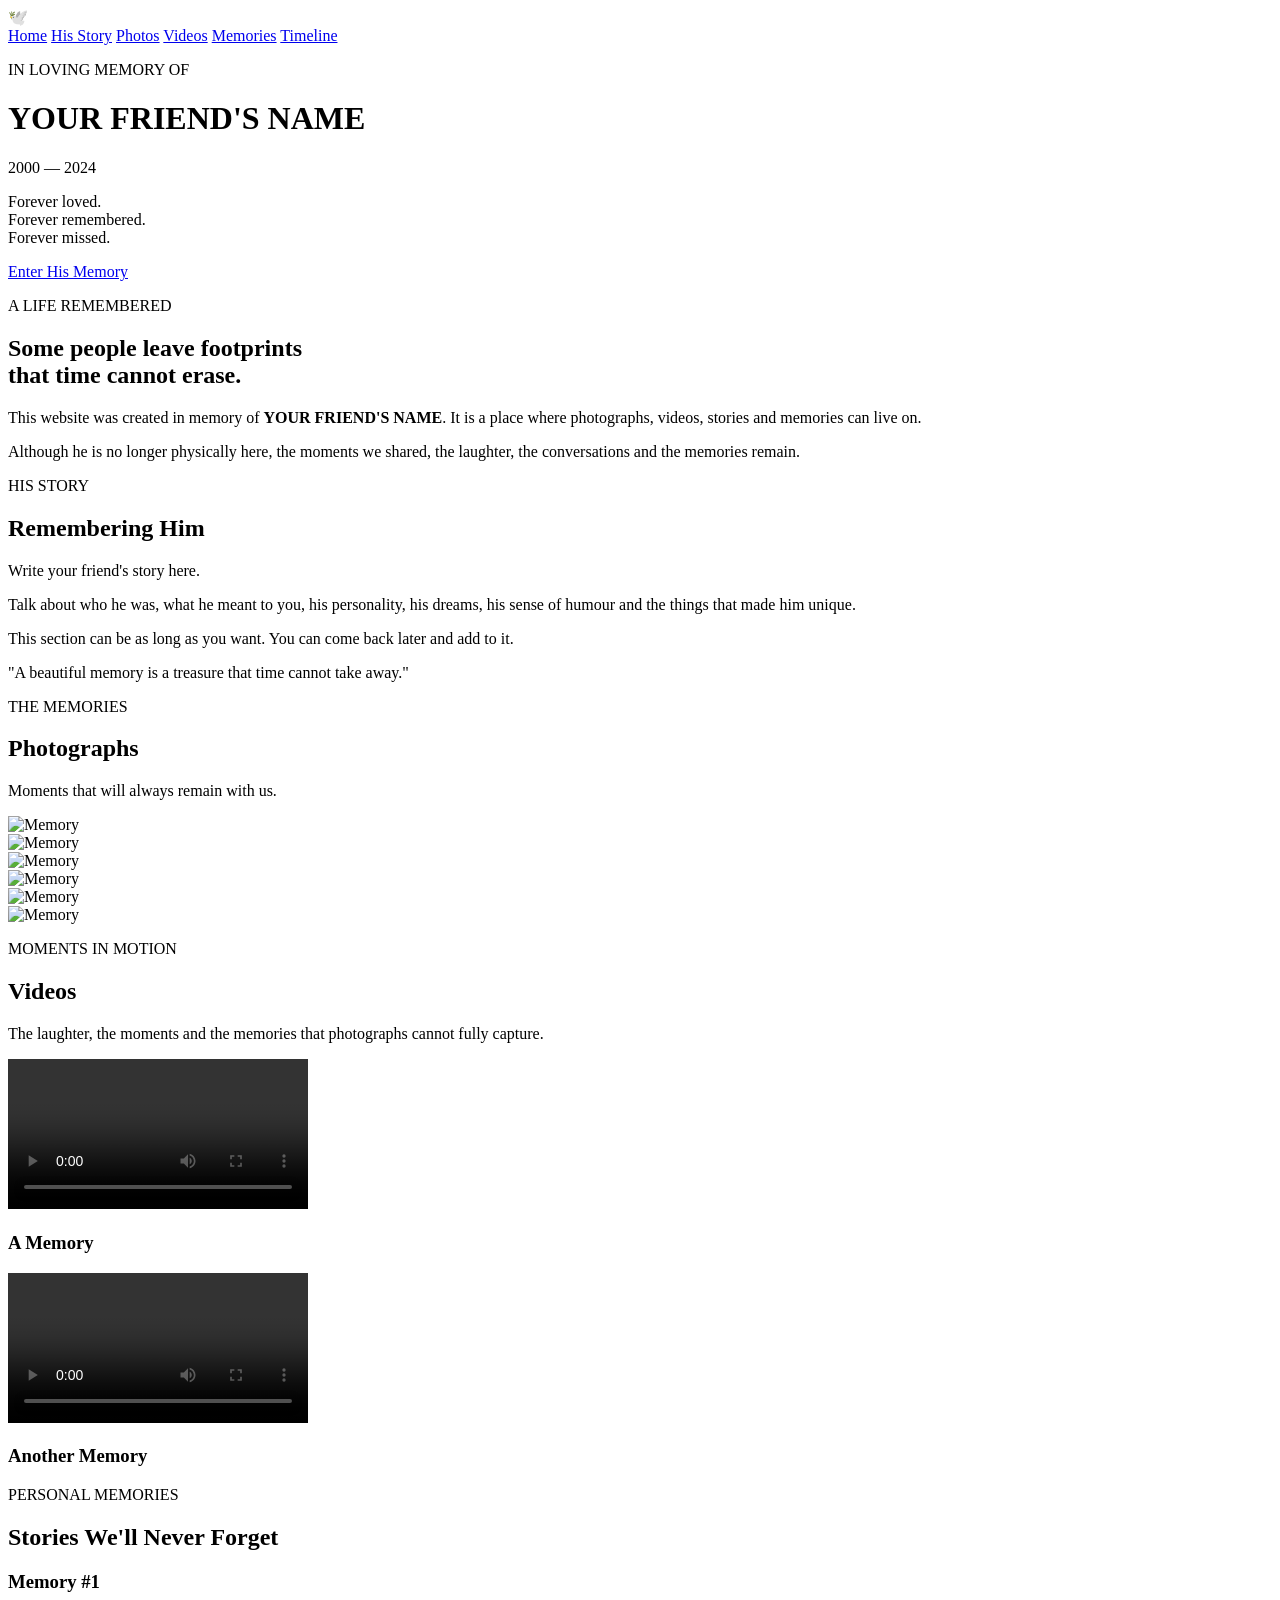
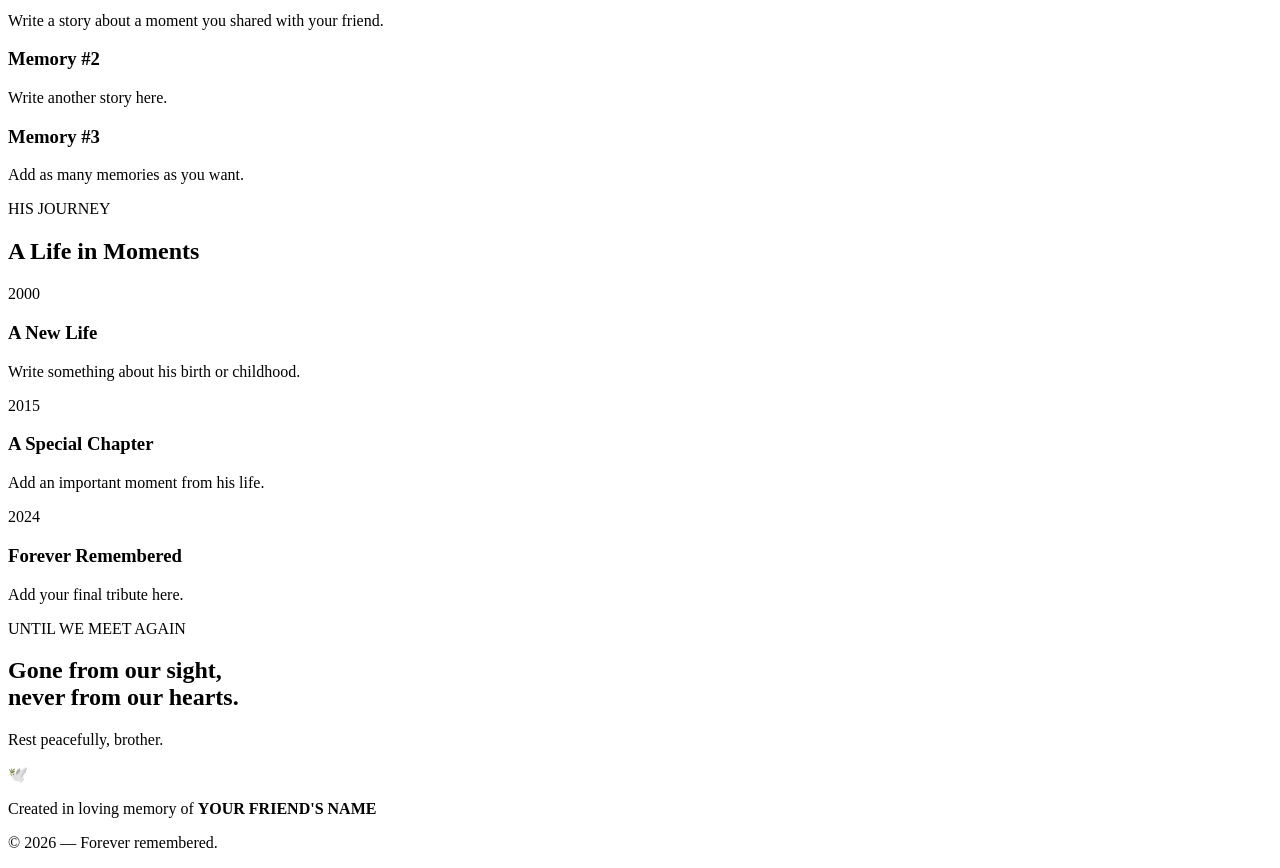
==== index.html @ a888c3ce "Create index.html" ====
<!DOCTYPE html>
<html lang="en">
<head>
    <meta charset="UTF-8">
    <meta name="viewport" content="width=device-width, initial-scale=1.0">

    <title>In Loving Memory</title>

    <link rel="stylesheet" href="style.css">

    <link rel="preconnect" href="https://fonts.googleapis.com">
    <link rel="preconnect" href="https://fonts.gstatic.com" crossorigin>
    <link href="https://fonts.googleapis.com/css2?family=Cormorant+Garamond:wght@400;500;600;700&family=Inter:wght@300;400;500;600&display=swap" rel="stylesheet">
</head>

<body>

    <!-- NAVIGATION -->
    <nav class="navbar">
        <div class="logo">🕊️</div>

        <div class="nav-links">
            <a href="#home">Home</a>
            <a href="#story">His Story</a>
            <a href="#gallery">Photos</a>
            <a href="#videos">Videos</a>
            <a href="#memories">Memories</a>
            <a href="#timeline">Timeline</a>
        </div>
    </nav>


    <!-- HERO -->
    <header id="home" class="hero">

        <div class="hero-overlay"></div>

        <div class="hero-content">

            <p class="small-title">IN LOVING MEMORY OF</p>

            <h1>YOUR FRIEND'S NAME</h1>

            <p class="dates">2000 — 2024</p>

            <p class="quote">
                Forever loved.<br>
                Forever remembered.<br>
                Forever missed.
            </p>

            <a href="#story" class="button">
                Enter His Memory
            </a>

        </div>

    </header>


    <!-- INTRODUCTION -->
    <section class="intro">

        <div class="section-container">

            <p class="section-label">A LIFE REMEMBERED</p>

            <h2>Some people leave footprints<br>that time cannot erase.</h2>

            <p>
                This website was created in memory of
                <strong>YOUR FRIEND'S NAME</strong>.
                It is a place where photographs, videos,
                stories and memories can live on.
            </p>

            <p>
                Although he is no longer physically here,
                the moments we shared, the laughter,
                the conversations and the memories remain.
            </p>

        </div>

    </section>


    <!-- STORY -->
    <section id="story" class="section">

        <div class="section-container">

            <p class="section-label">HIS STORY</p>

            <h2>Remembering Him</h2>

            <div class="story">

                <p>
                    Write your friend's story here.
                </p>

                <p>
                    Talk about who he was, what he meant
                    to you, his personality, his dreams,
                    his sense of humour and the things that
                    made him unique.
                </p>

                <p>
                    This section can be as long as you want.
                    You can come back later and add to it.
                </p>

            </div>

        </div>

    </section>


    <!-- FEATURE PHOTO -->
    <section class="featured-photo">

        <div class="featured-photo-overlay"></div>

        <div class="featured-text">
            <p>
                "A beautiful memory is a treasure
                that time cannot take away."
            </p>
        </div>

    </section>


    <!-- GALLERY -->
    <section id="gallery" class="section">

        <div class="section-container">

            <p class="section-label">THE MEMORIES</p>

            <h2>Photographs</h2>

            <p class="section-description">
                Moments that will always remain with us.
            </p>

            <div class="gallery">

                <div class="photo">
                    <img src="images/photo1.jpg" alt="Memory">
                </div>

                <div class="photo">
                    <img src="images/photo2.jpg" alt="Memory">
                </div>

                <div class="photo">
                    <img src="images/photo3.jpg" alt="Memory">
                </div>

                <div class="photo">
                    <img src="images/photo4.jpg" alt="Memory">
                </div>

                <div class="photo">
                    <img src="images/photo5.jpg" alt="Memory">
                </div>

                <div class="photo">
                    <img src="images/photo6.jpg" alt="Memory">
                </div>

            </div>

        </div>

    </section>


    <!-- VIDEOS -->
    <section id="videos" class="section dark-section">

        <div class="section-container">

            <p class="section-label">MOMENTS IN MOTION</p>

            <h2>Videos</h2>

            <p class="section-description">
                The laughter, the moments and the memories
                that photographs cannot fully capture.
            </p>

            <div class="video-grid">

                <div class="video-card">
                    <video controls>
                        <source src="videos/video1.mp4" type="video/mp4">
                    </video>

                    <h3>A Memory</h3>
                </div>

                <div class="video-card">
                    <video controls>
                        <source src="videos/video2.mp4" type="video/mp4">
                    </video>

                    <h3>Another Memory</h3>
                </div>

            </div>

        </div>

    </section>


    <!-- MEMORIES -->
    <section id="memories" class="section">

        <div class="section-container">

            <p class="section-label">PERSONAL MEMORIES</p>

            <h2>Stories We'll Never Forget</h2>

            <div class="memory-card">

                <h3>Memory #1</h3>

                <p>
                    Write a story about a moment you shared
                    with your friend.
                </p>

            </div>

            <div class="memory-card">

                <h3>Memory #2</h3>

                <p>
                    Write another story here.
                </p>

            </div>

            <div class="memory-card">

                <h3>Memory #3</h3>

                <p>
                    Add as many memories as you want.
                </p>

            </div>

        </div>

    </section>


    <!-- TIMELINE -->
    <section id="timeline" class="section timeline-section">

        <div class="section-container">

            <p class="section-label">HIS JOURNEY</p>

            <h2>A Life in Moments</h2>

            <div class="timeline">

                <div class="timeline-item">

                    <div class="timeline-year">2000</div>

                    <div class="timeline-content">
                        <h3>A New Life</h3>
                        <p>
                            Write something about his birth
                            or childhood.
                        </p>
                    </div>

                </div>


                <div class="timeline-item">

                    <div class="timeline-year">2015</div>

                    <div class="timeline-content">
                        <h3>A Special Chapter</h3>
                        <p>
                            Add an important moment
                            from his life.
                        </p>
                    </div>

                </div>


                <div class="timeline-item">

                    <div class="timeline-year">2024</div>

                    <div class="timeline-content">
                        <h3>Forever Remembered</h3>
                        <p>
                            Add your final tribute here.
                        </p>
                    </div>

                </div>

            </div>

        </div>

    </section>


    <!-- TRIBUTE -->
    <section class="tribute">

        <div class="section-container">

            <p class="section-label">UNTIL WE MEET AGAIN</p>

            <h2>Gone from our sight,<br>never from our hearts.</h2>

            <p>
                Rest peacefully, brother.
            </p>

            <div class="dove">🕊️</div>

        </div>

    </section>


    <!-- FOOTER -->
    <footer>

        <p>
            Created in loving memory of
            <strong>YOUR FRIEND'S NAME</strong>
        </p>

        <p class="copyright">
            © 2026 — Forever remembered.
        </p>

    </footer>


    <script src="script.js"></script>

</body>
                                 </html>
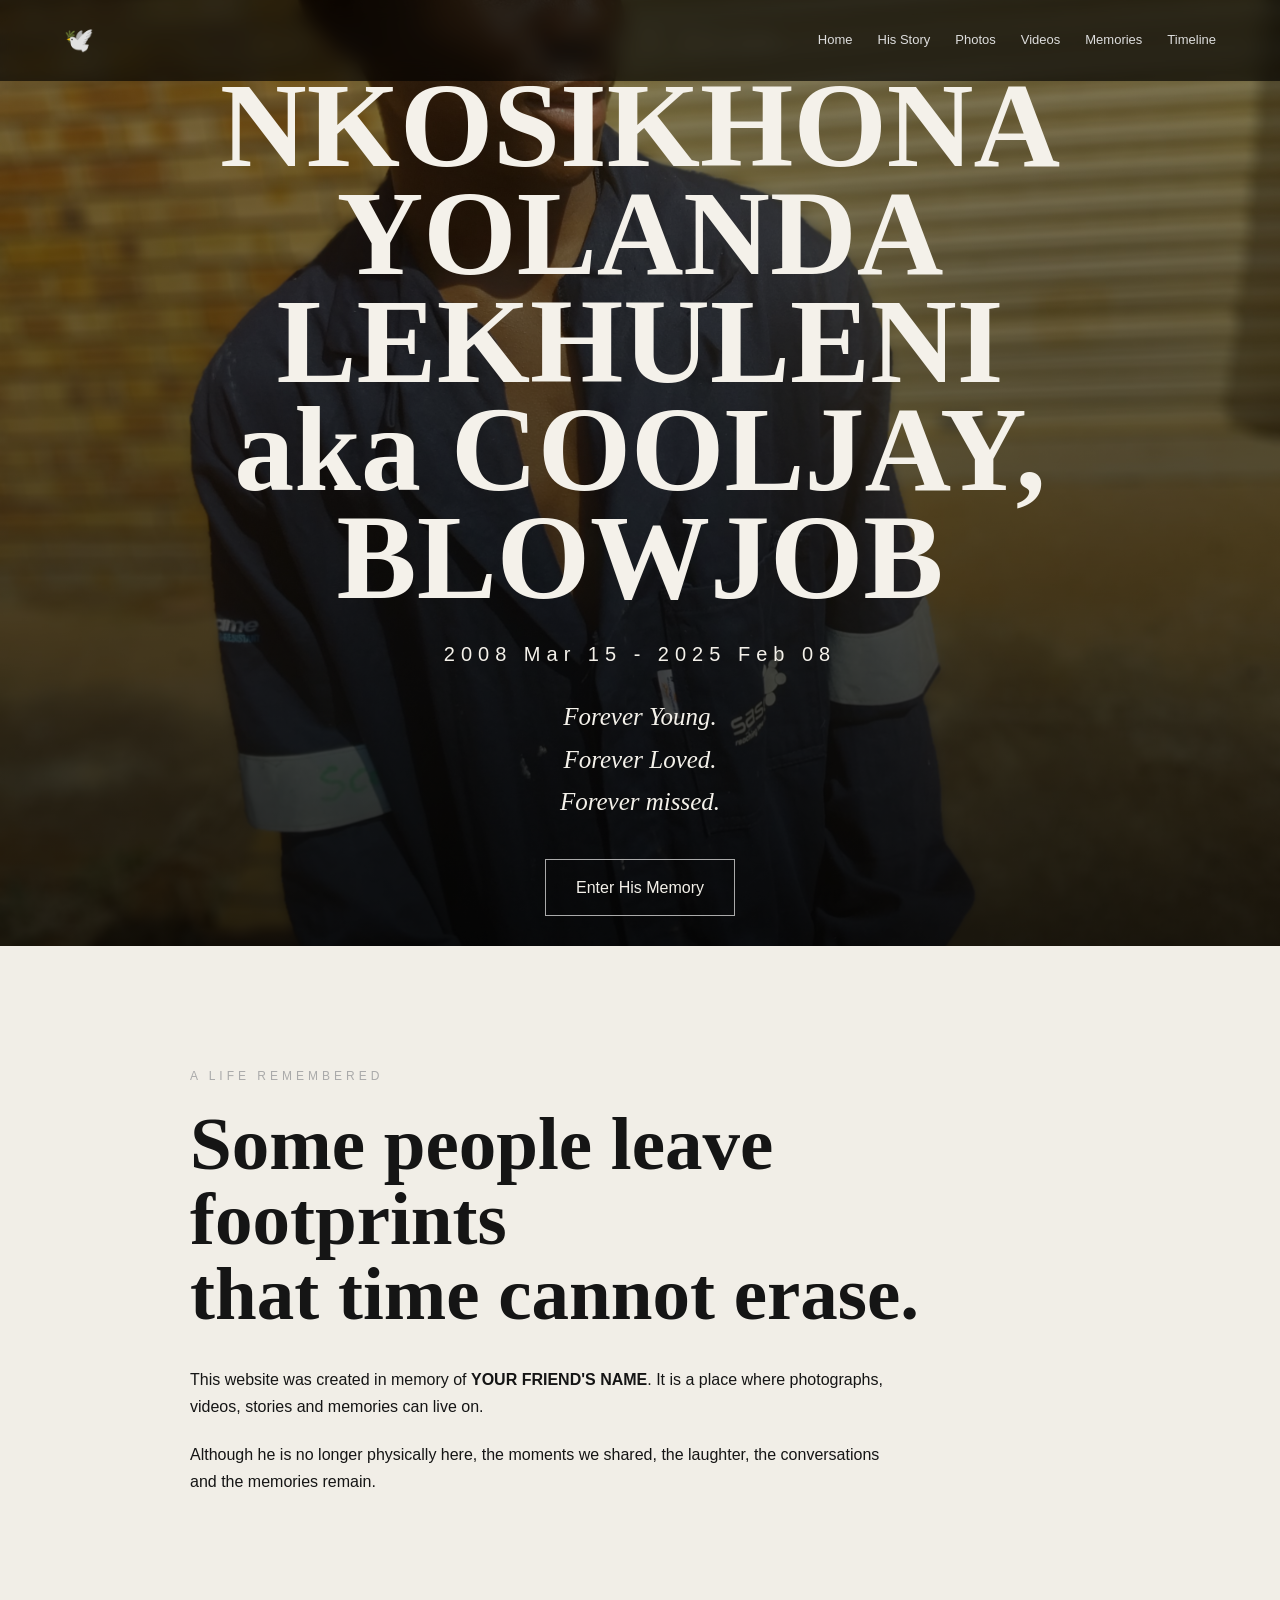
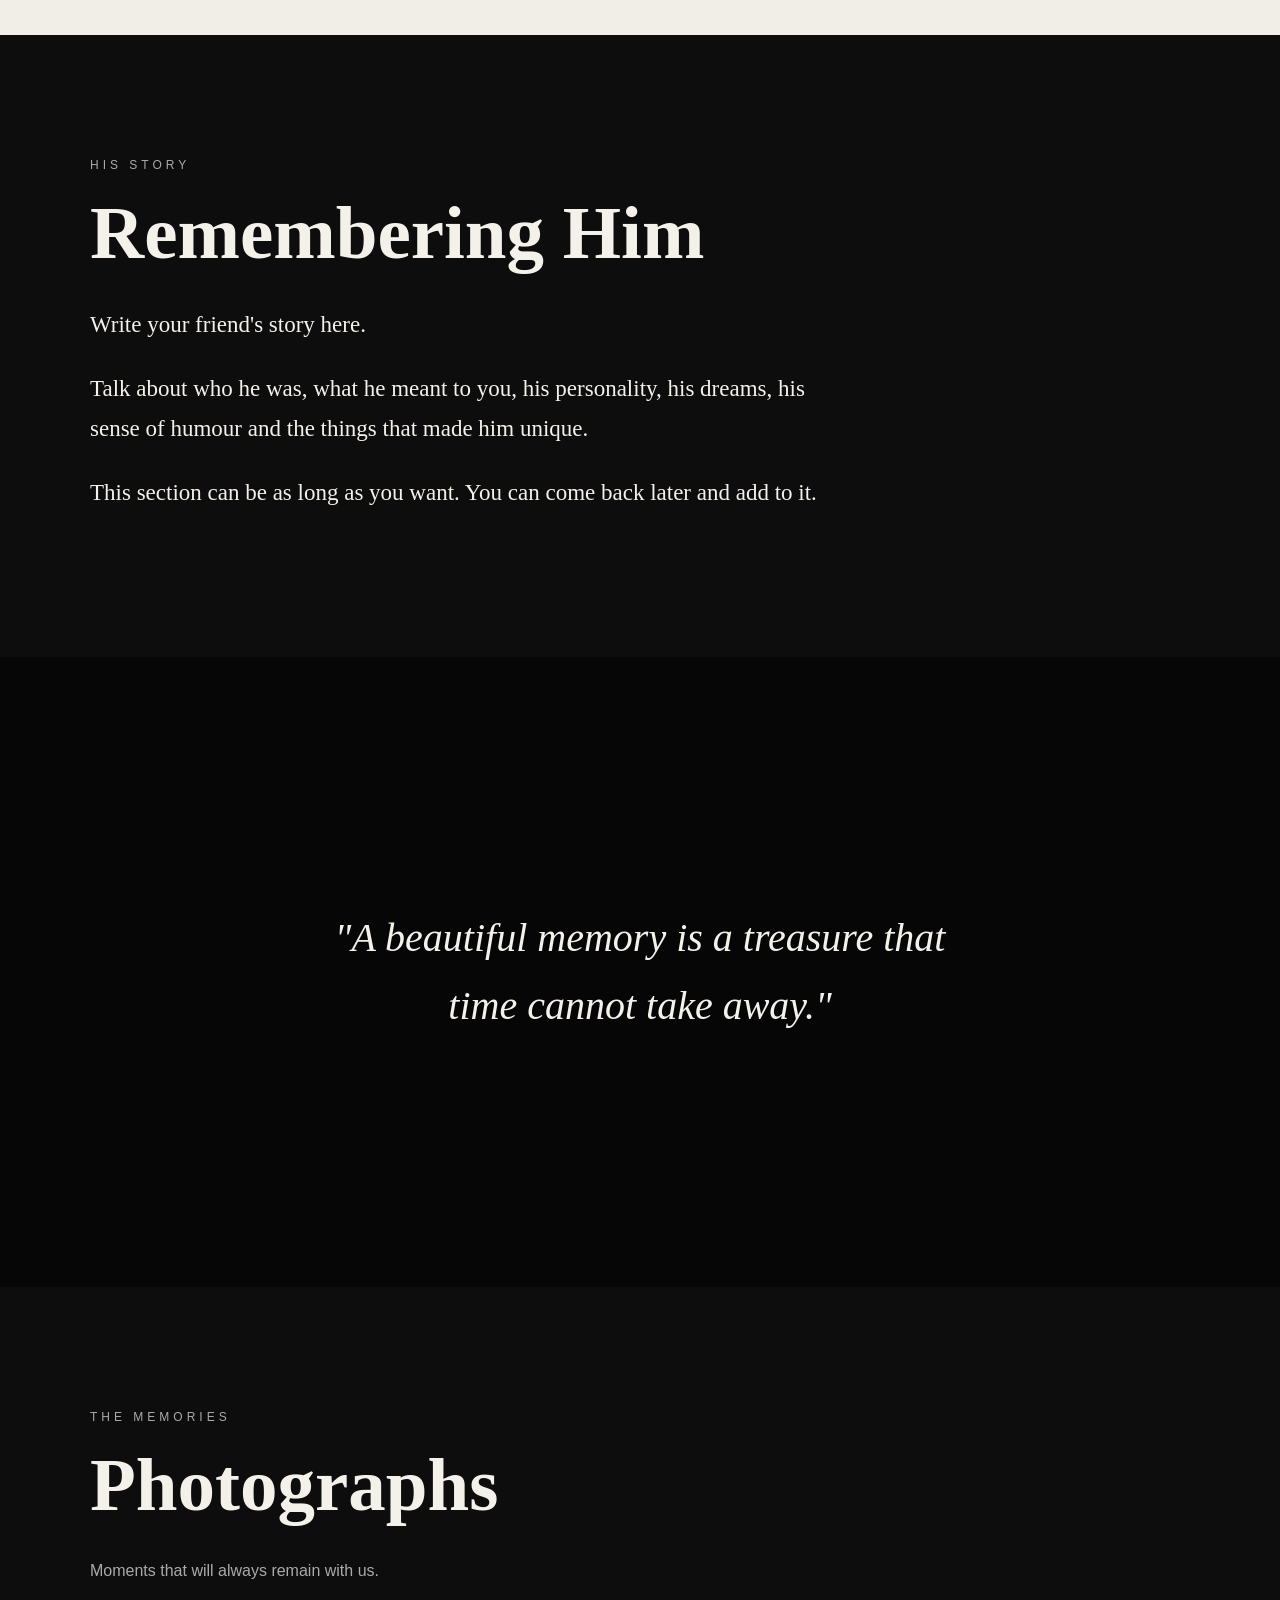
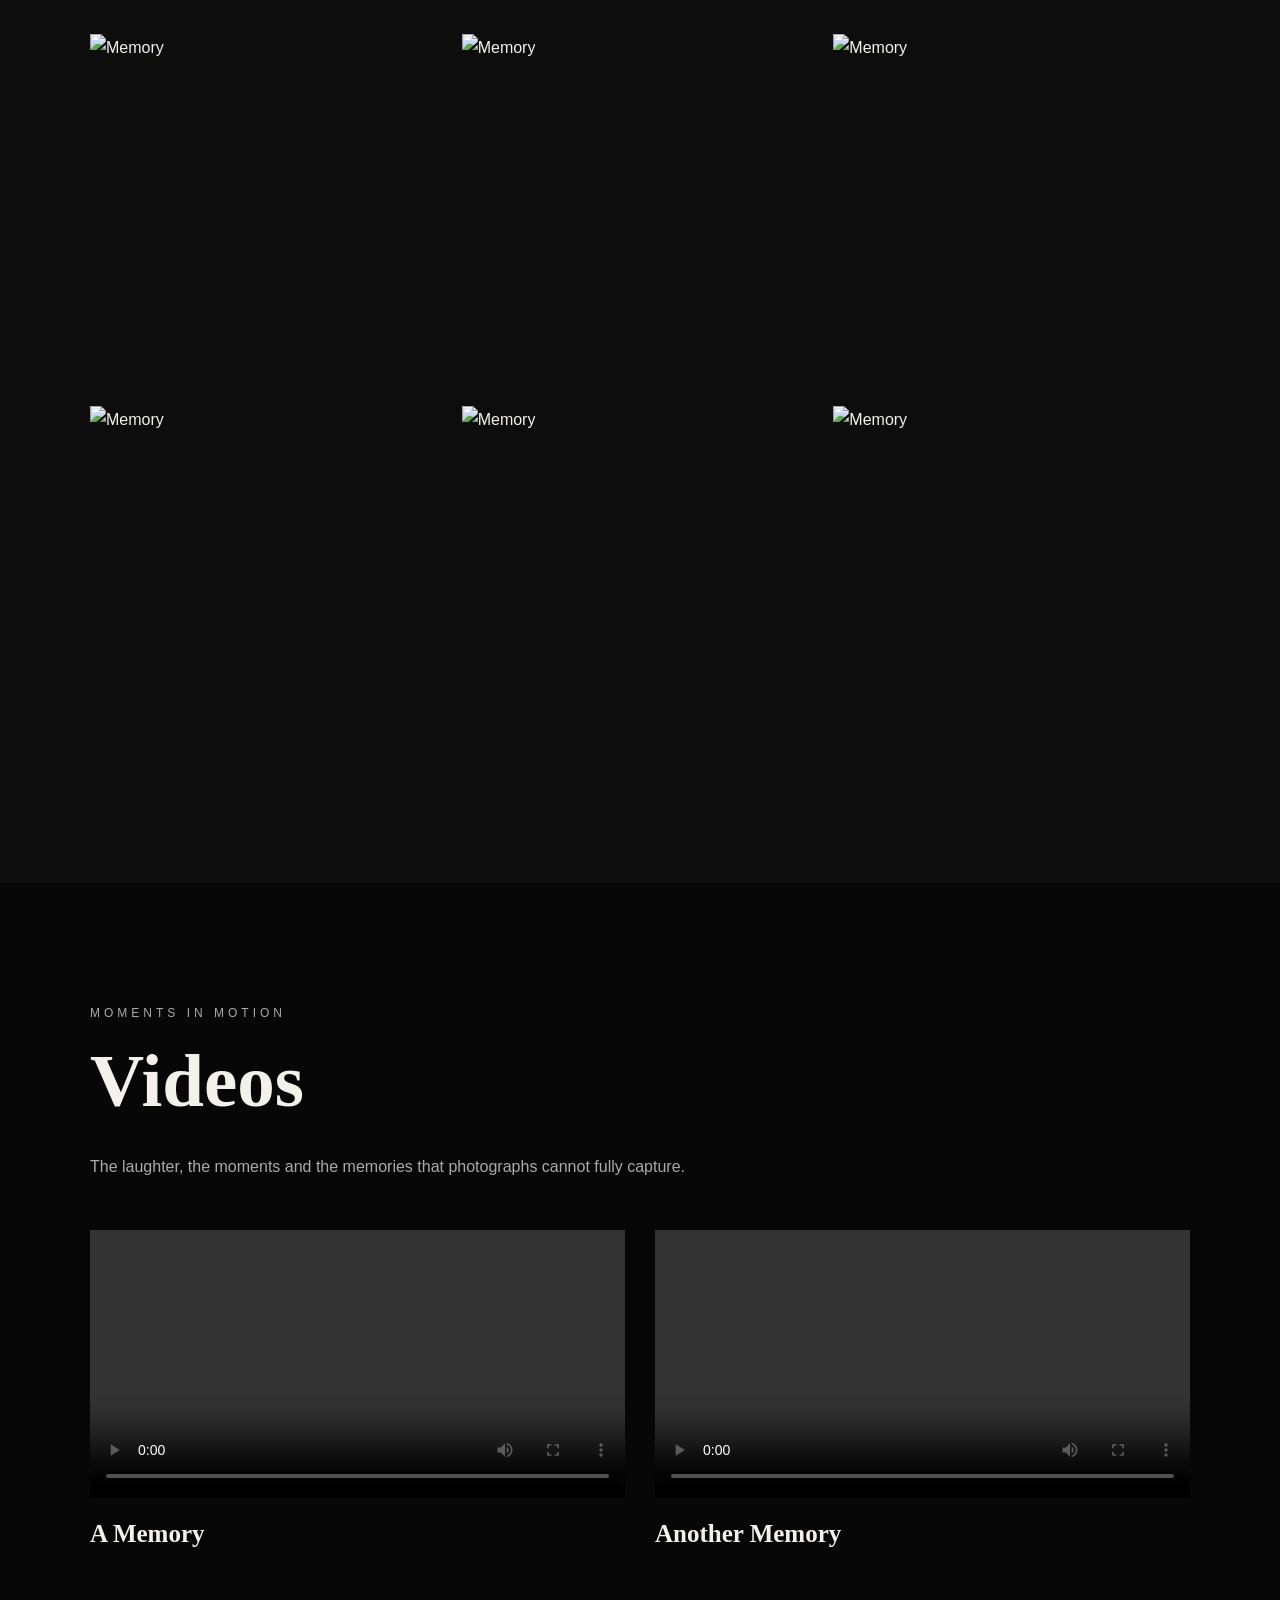
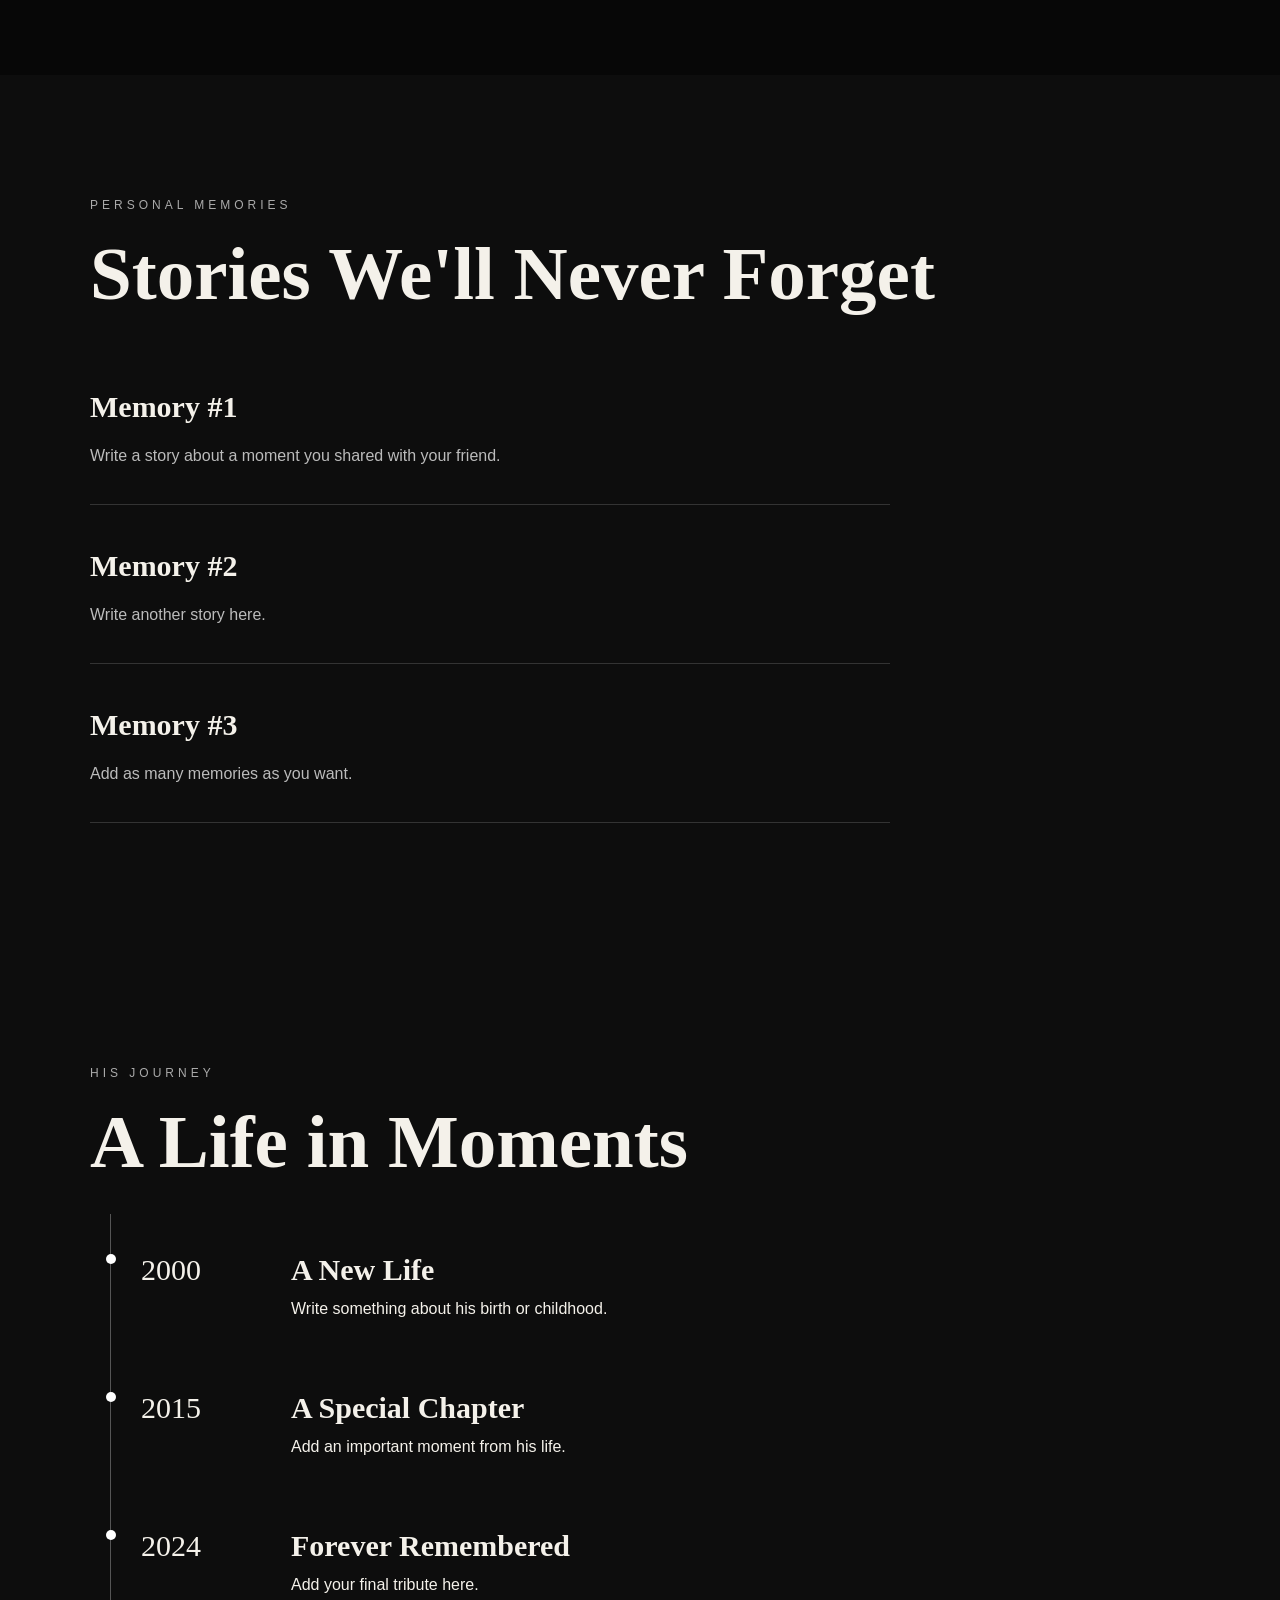
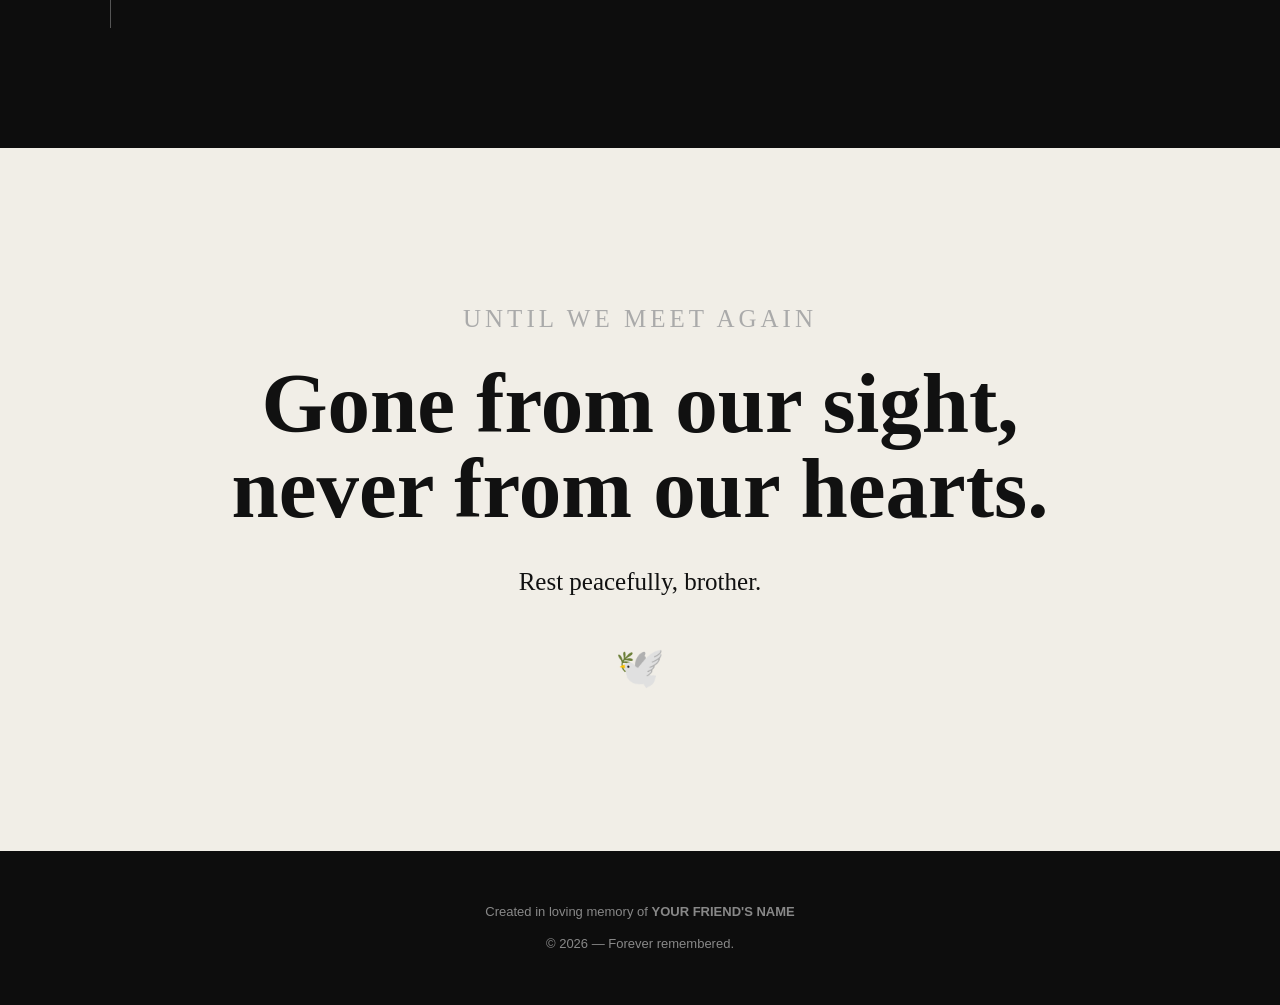
==== commit faa25cfd: "Update index.html" ====
--- a/index.html
+++ b/index.html
@@ -37,16 +37,17 @@
 
         <div class="hero-content">
 
-            <p class="small-title">IN LOVING MEMORY OF</p>
-
-            <h1>YOUR FRIEND'S NAME</h1>
-
-            <p class="dates">2000 — 2024</p>
+            <p class="small-title">THE LIFE OF MY BROTHER</p>
+
+            <h1>NKOSIKHONA YOLANDA LEKHULENI aka COOLJAY, BLOWJOB</h1>
+
+            <p class="dates">2008 Mar 15 - 2025 Feb 08</p>
 
             <p class="quote">
-                Forever loved.<br>
-                Forever remembered.<br>
+                Forever Young.<br>
+                Forever Loved.<br>
                 Forever missed.
+        
             </p>
 
             <a href="#story" class="button">
--- a/style.css
+++ b/style.css
@@ -0,0 +1,502 @@
+/* =========================
+   GENERAL
+========================= */
+
+* {
+    margin: 0;
+    padding: 0;
+    box-sizing: border-box;
+}
+
+html {
+    scroll-behavior: smooth;
+}
+
+body {
+    font-family: "Inter", sans-serif;
+    background: #0d0d0d;
+    color: #f4f1ea;
+    line-height: 1.7;
+}
+
+h1,
+h2,
+h3 {
+    font-family: "Cormorant Garamond", serif;
+}
+
+a {
+    text-decoration: none;
+    color: inherit;
+}
+
+
+/* =========================
+   NAVIGATION
+========================= */
+
+.navbar {
+    position: fixed;
+    top: 0;
+    width: 100%;
+    z-index: 1000;
+
+    display: flex;
+    justify-content: space-between;
+    align-items: center;
+
+    padding: 20px 5%;
+
+    background: rgba(0, 0, 0, 0.65);
+    backdrop-filter: blur(10px);
+}
+
+.logo {
+    font-size: 24px;
+}
+
+.nav-links {
+    display: flex;
+    gap: 25px;
+}
+
+.nav-links a {
+    font-size: 13px;
+    color: #ddd;
+    transition: 0.3s;
+}
+
+.nav-links a:hover {
+    color: white;
+}
+
+
+/* =========================
+   HERO
+========================= */
+
+.hero {
+    min-height: 100vh;
+
+    display: flex;
+    align-items: center;
+    justify-content: center;
+
+    text-align: center;
+
+    position: relative;
+
+    background-image:
+        url("20240914_134651.jpg");
+
+    background-size: cover;
+    background-position: center;
+}
+
+.hero-overlay {
+    position: absolute;
+    inset: 0;
+
+    background:
+        linear-gradient(
+            rgba(0,0,0,0.45),
+            rgba(0,0,0,0.85)
+        );
+}
+
+.hero-content {
+    position: relative;
+    z-index: 2;
+
+    max-width: 900px;
+
+    padding: 30px;
+}
+
+.small-title {
+    letter-spacing: 5px;
+    font-size: 13px;
+    margin-bottom: 20px;
+}
+
+.hero h1 {
+    font-size: clamp(55px, 10vw, 120px);
+    line-height: 0.9;
+}
+
+.dates {
+    font-size: 20px;
+    letter-spacing: 6px;
+    margin: 25px 0;
+}
+
+.quote {
+    font-family: "Cormorant Garamond", serif;
+    font-size: 25px;
+    font-style: italic;
+
+    margin-bottom: 35px;
+}
+
+.button {
+    display: inline-block;
+
+    padding: 14px 30px;
+
+    border: 1px solid #aaa;
+
+    transition: 0.3s;
+}
+
+.button:hover {
+    background: white;
+    color: black;
+}
+
+
+/* =========================
+   SECTIONS
+========================= */
+
+.section {
+    padding: 120px 5%;
+}
+
+.section-container {
+    max-width: 1100px;
+    margin: auto;
+}
+
+.section-label {
+    font-size: 12px;
+    letter-spacing: 4px;
+    color: #aaa;
+    margin-bottom: 20px;
+}
+
+.section h2 {
+    font-size: clamp(45px, 6vw, 75px);
+    line-height: 1;
+    margin-bottom: 35px;
+}
+
+.section-description {
+    color: #aaa;
+    margin-bottom: 50px;
+}
+
+
+/* =========================
+   INTRO
+========================= */
+
+.intro {
+    background: #f1eee7;
+    color: #151515;
+
+    padding: 120px 5%;
+}
+
+.intro .section-container {
+    max-width: 900px;
+}
+
+.intro h2 {
+    font-family: "Cormorant Garamond", serif;
+    font-size: clamp(45px, 6vw, 75px);
+    line-height: 1;
+    margin-bottom: 35px;
+}
+
+.intro p {
+    max-width: 700px;
+    margin-bottom: 20px;
+}
+
+
+/* =========================
+   STORY
+========================= */
+
+.story {
+    max-width: 750px;
+
+    font-family: "Cormorant Garamond", serif;
+
+    font-size: 23px;
+}
+
+.story p {
+    margin-bottom: 25px;
+}
+
+
+/* =========================
+   FEATURED PHOTO
+========================= */
+
+.featured-photo {
+    min-height: 70vh;
+
+    position: relative;
+
+    display: flex;
+    justify-content: center;
+    align-items: center;
+
+    text-align: center;
+
+    background-image:
+        url("images/featured.jpg");
+
+    background-size: cover;
+    background-position: center;
+}
+
+.featured-photo-overlay {
+    position: absolute;
+    inset: 0;
+
+    background: rgba(0,0,0,0.55);
+}
+
+.featured-text {
+    position: relative;
+    z-index: 2;
+
+    max-width: 700px;
+
+    padding: 30px;
+
+    font-family: "Cormorant Garamond", serif;
+    font-size: 40px;
+    font-style: italic;
+}
+
+
+/* =========================
+   GALLERY
+========================= */
+
+.gallery {
+    display: grid;
+
+    grid-template-columns:
+        repeat(3, 1fr);
+
+    gap: 15px;
+}
+
+.photo {
+    aspect-ratio: 1 / 1;
+    overflow: hidden;
+}
+
+.photo img {
+    width: 100%;
+    height: 100%;
+
+    object-fit: cover;
+
+    transition: 0.5s;
+}
+
+.photo img:hover {
+    transform: scale(1.05);
+}
+
+
+/* =========================
+   VIDEOS
+========================= */
+
+.dark-section {
+    background: #070707;
+}
+
+.video-grid {
+    display: grid;
+
+    grid-template-columns:
+        repeat(2, 1fr);
+
+    gap: 30px;
+}
+
+.video-card video {
+    width: 100%;
+    display: block;
+}
+
+.video-card h3 {
+    margin-top: 15px;
+    font-size: 25px;
+}
+
+
+/* =========================
+   MEMORIES
+========================= */
+
+.memory-card {
+    max-width: 800px;
+
+    padding: 35px 0;
+
+    border-bottom: 1px solid #333;
+}
+
+.memory-card h3 {
+    font-size: 30px;
+    margin-bottom: 10px;
+}
+
+.memory-card p {
+    color: #bbb;
+}
+
+
+/* =========================
+   TIMELINE
+========================= */
+
+.timeline {
+    border-left: 1px solid #555;
+
+    margin-left: 20px;
+}
+
+.timeline-item {
+    display: grid;
+
+    grid-template-columns: 120px 1fr;
+
+    gap: 30px;
+
+    padding: 30px;
+
+    position: relative;
+}
+
+.timeline-item::before {
+    content: "";
+
+    position: absolute;
+
+    width: 10px;
+    height: 10px;
+
+    border-radius: 50%;
+
+    background: white;
+
+    left: -5px;
+    top: 40px;
+}
+
+.timeline-year {
+    font-family: "Cormorant Garamond", serif;
+
+    font-size: 30px;
+}
+
+.timeline-content h3 {
+    font-size: 30px;
+}
+
+
+/* =========================
+   TRIBUTE
+========================= */
+
+.tribute {
+    padding: 150px 5%;
+
+    text-align: center;
+
+    background: #f1eee7;
+    color: #111;
+}
+
+.tribute h2 {
+    font-family: "Cormorant Garamond", serif;
+
+    font-size: clamp(45px, 7vw, 85px);
+
+    line-height: 1;
+
+    margin-bottom: 30px;
+}
+
+.tribute p {
+    font-family: "Cormorant Garamond", serif;
+
+    font-size: 25px;
+}
+
+.dove {
+    font-size: 40px;
+    margin-top: 30px;
+}
+
+
+/* =========================
+   FOOTER
+========================= */
+
+footer {
+    padding: 50px 5%;
+
+    text-align: center;
+
+    color: #888;
+
+    font-size: 13px;
+}
+
+.copyright {
+    margin-top: 10px;
+}
+
+
+/* =========================
+   MOBILE
+========================= */
+
+@media (max-width: 700px) {
+
+    .navbar {
+        padding: 15px 20px;
+    }
+
+    .nav-links {
+        display: none;
+    }
+
+    .hero {
+        min-height: 100svh;
+    }
+
+    .hero h1 {
+        font-size: 65px;
+    }
+
+    .gallery {
+        grid-template-columns:
+            repeat(2, 1fr);
+    }
+
+    .video-grid {
+        grid-template-columns: 1fr;
+    }
+
+    .timeline-item {
+        grid-template-columns: 1fr;
+        gap: 5px;
+    }
+
+    .featured-text {
+        font-size: 30px;
+    }
+
+}
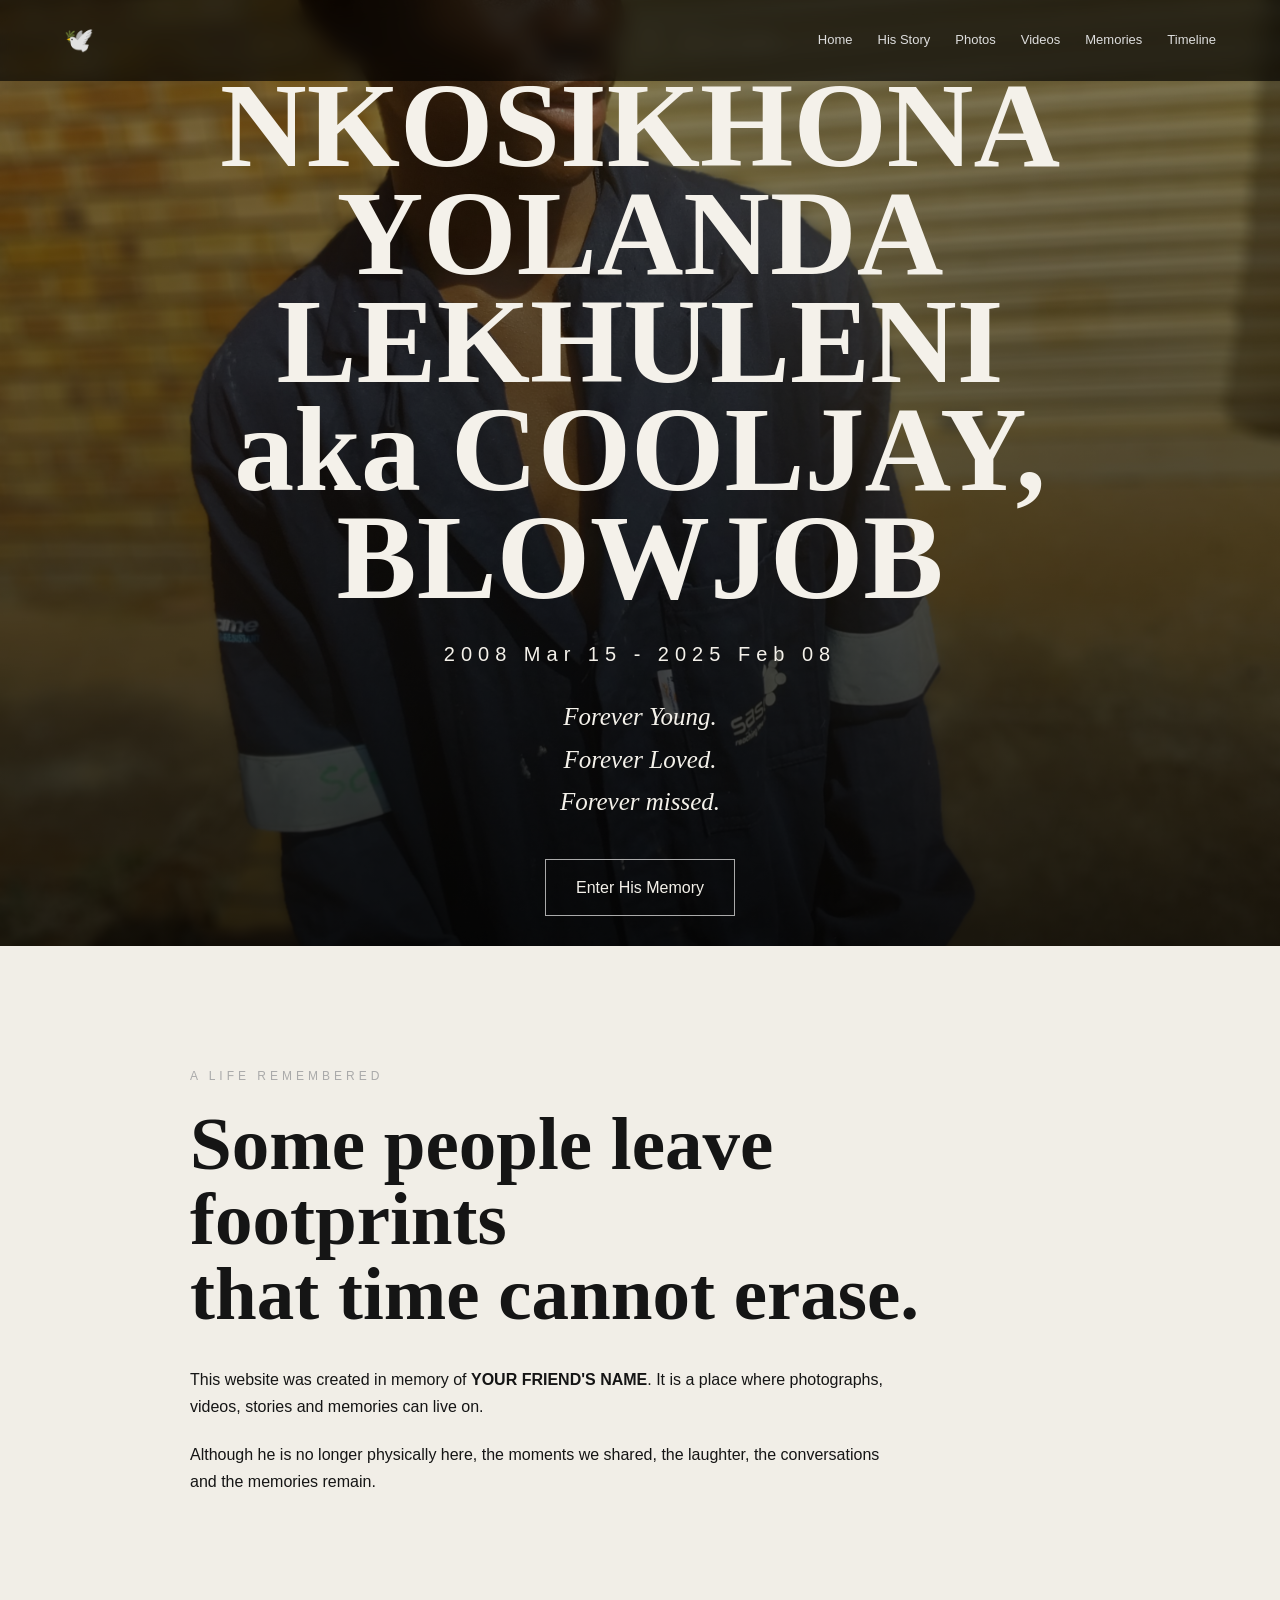
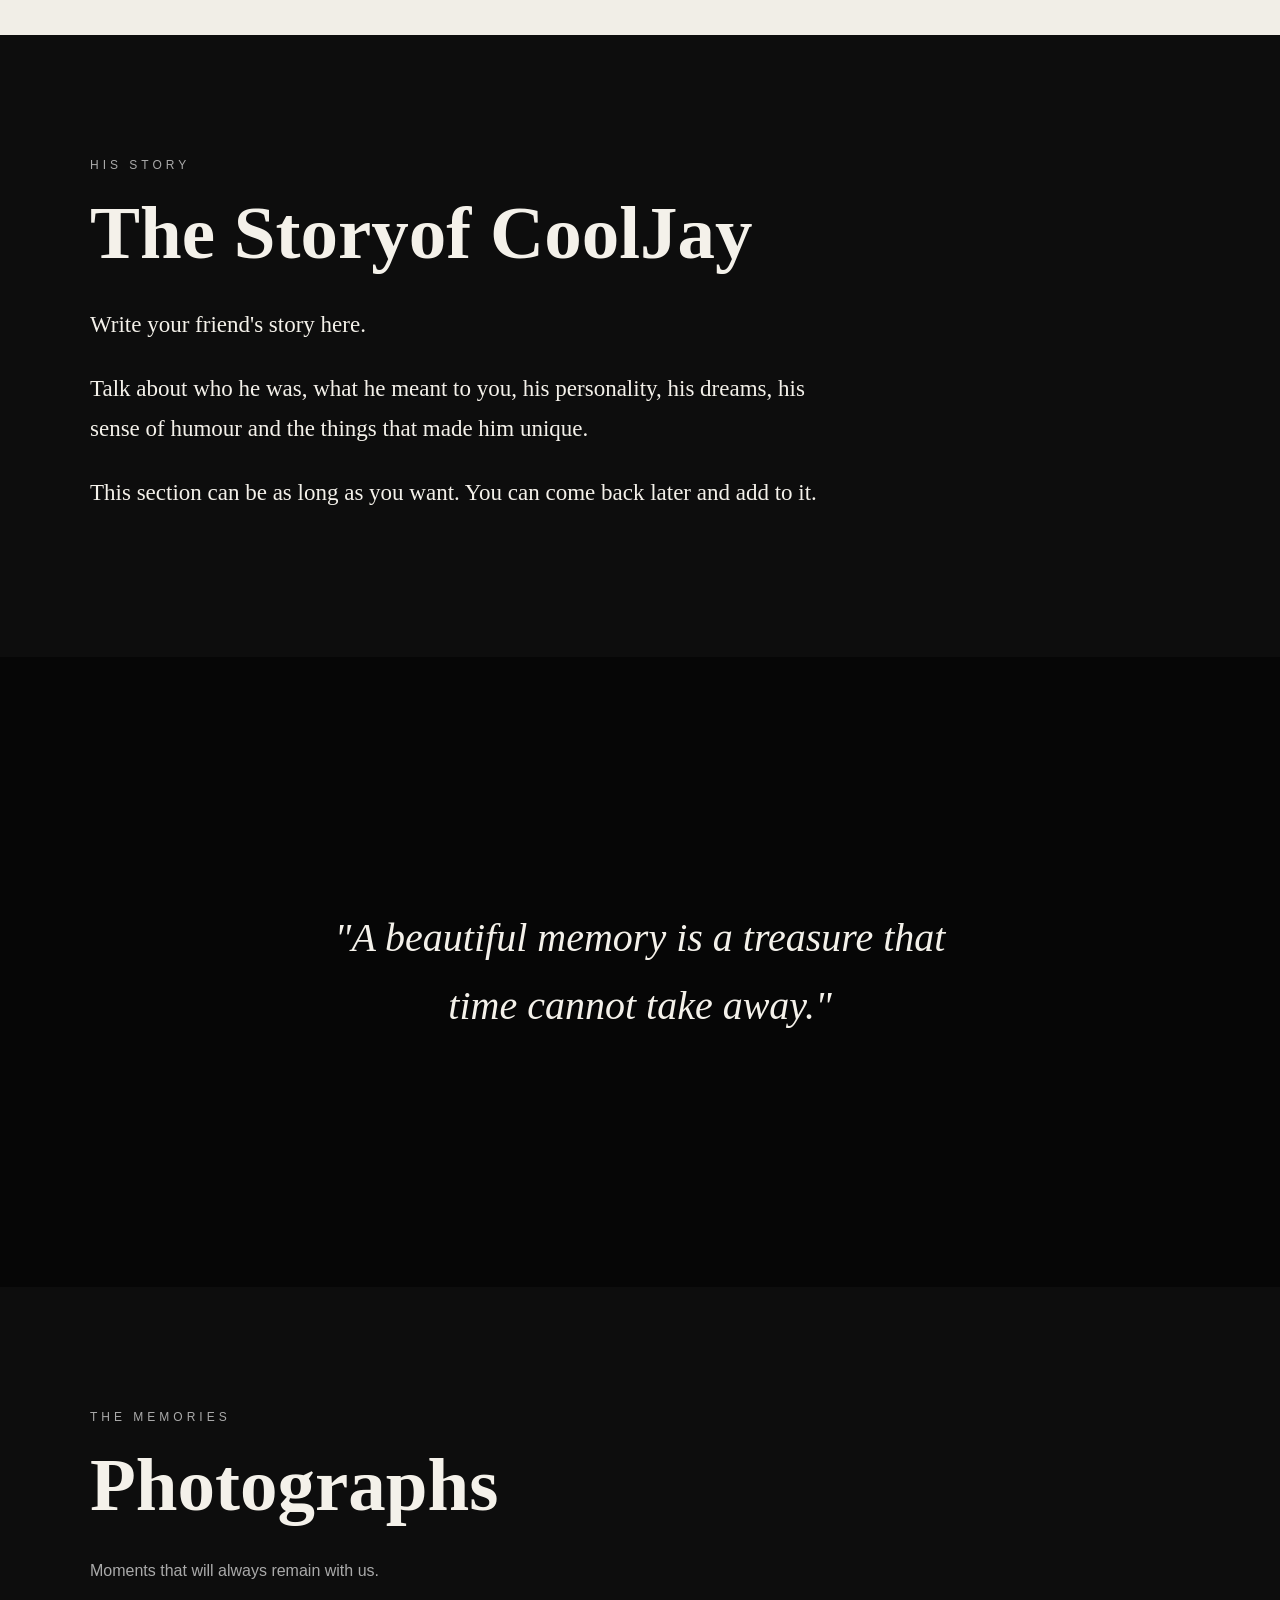
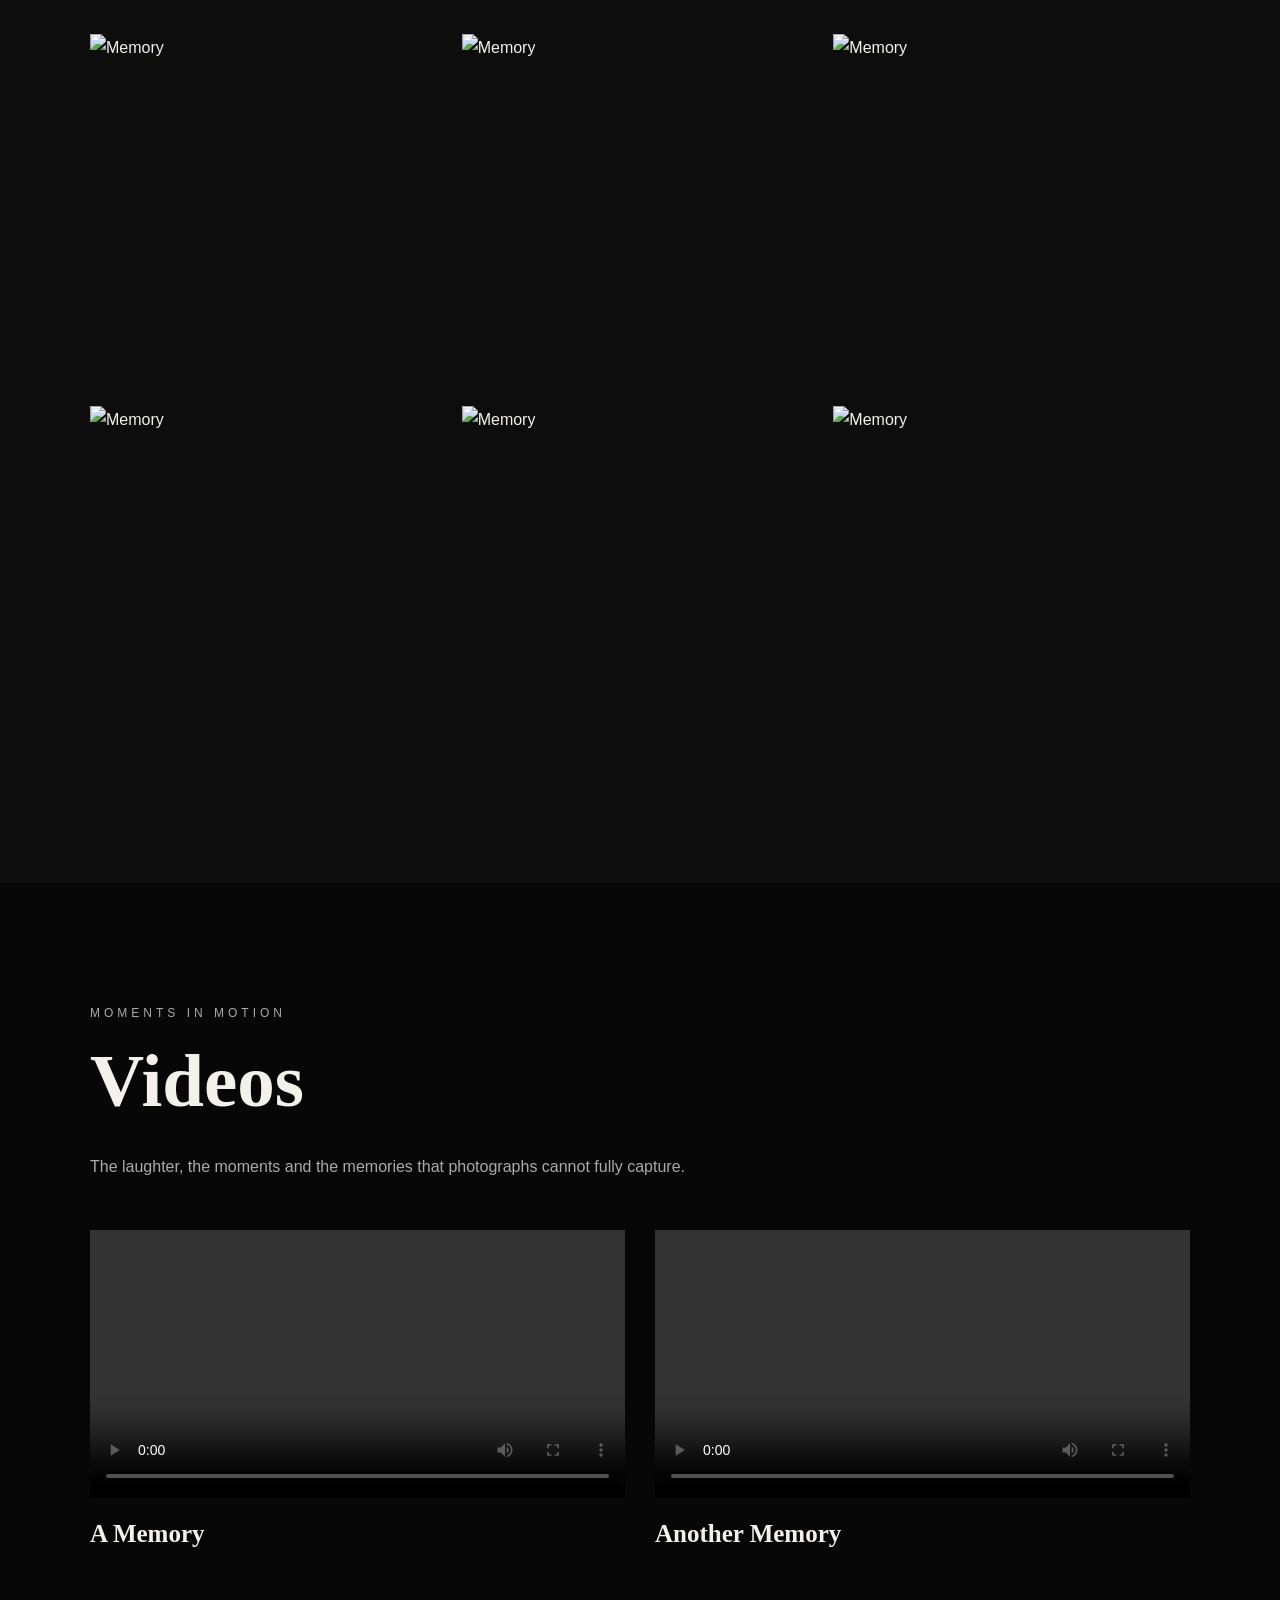
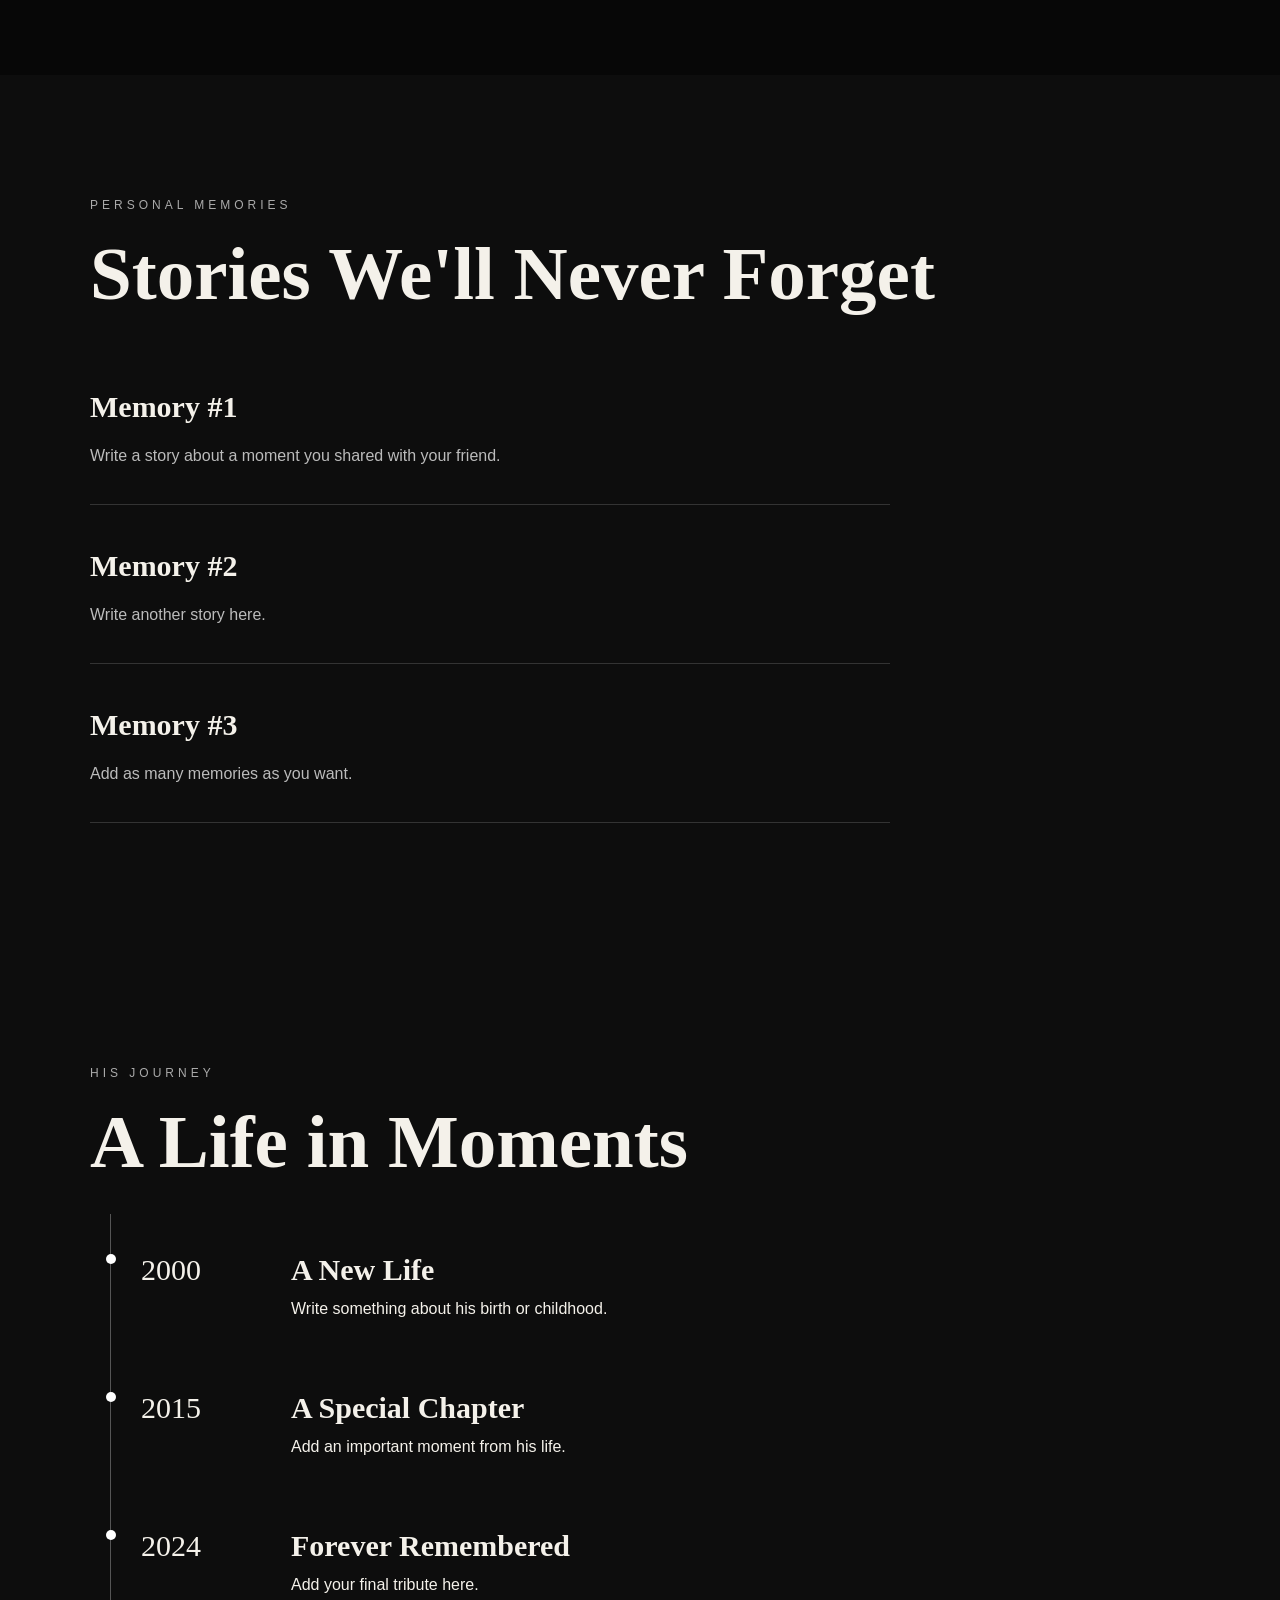
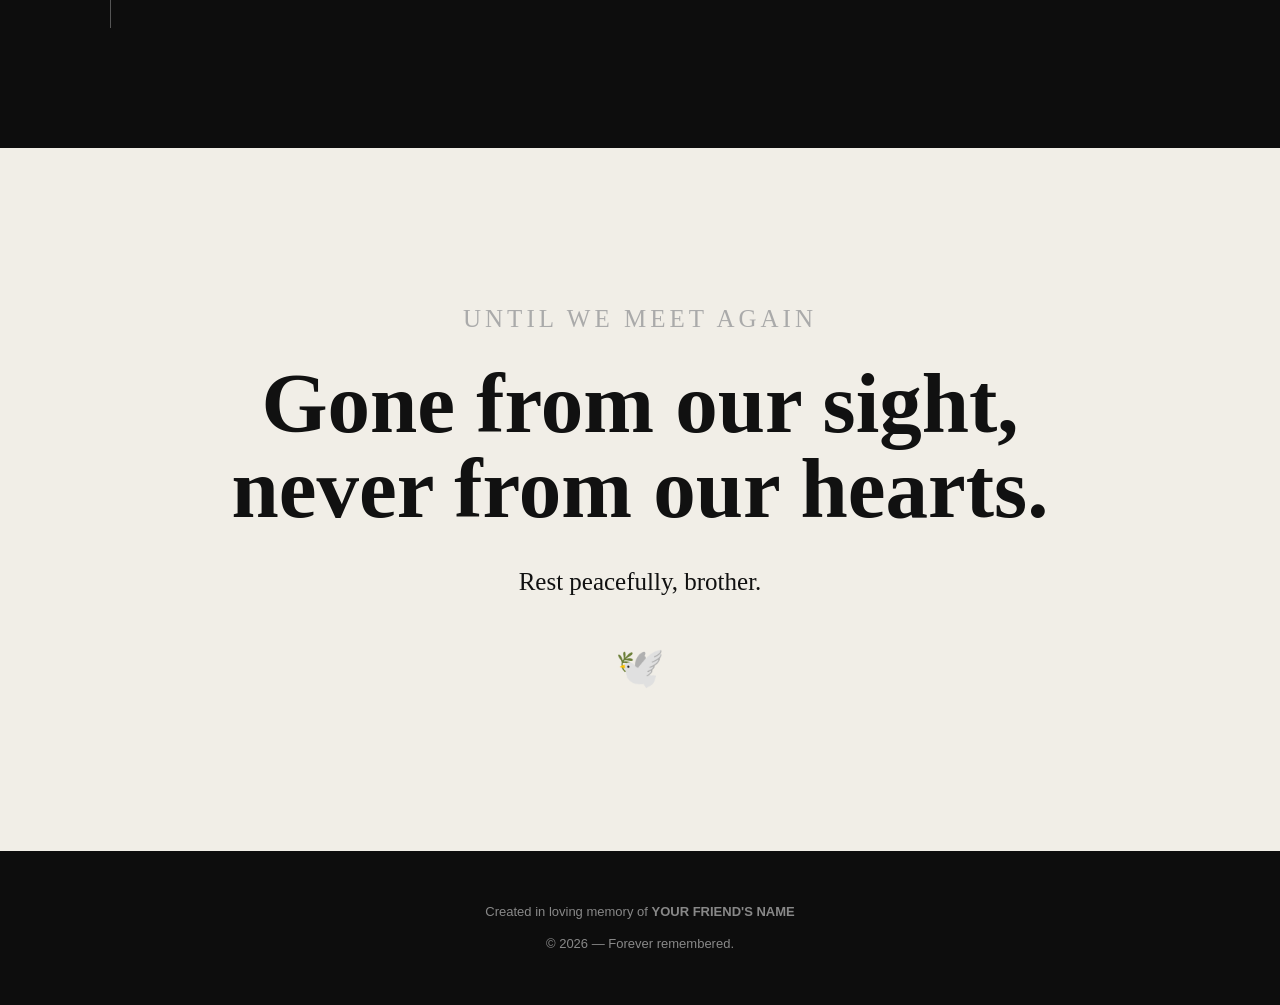
==== commit b9e8382c: "Update index.html" ====
--- a/index.html
+++ b/index.html
@@ -93,7 +93,7 @@
 
             <p class="section-label">HIS STORY</p>
 
-            <h2>Remembering Him</h2>
+            <h2>The Storyof CoolJay</h2>
 
             <div class="story">
 
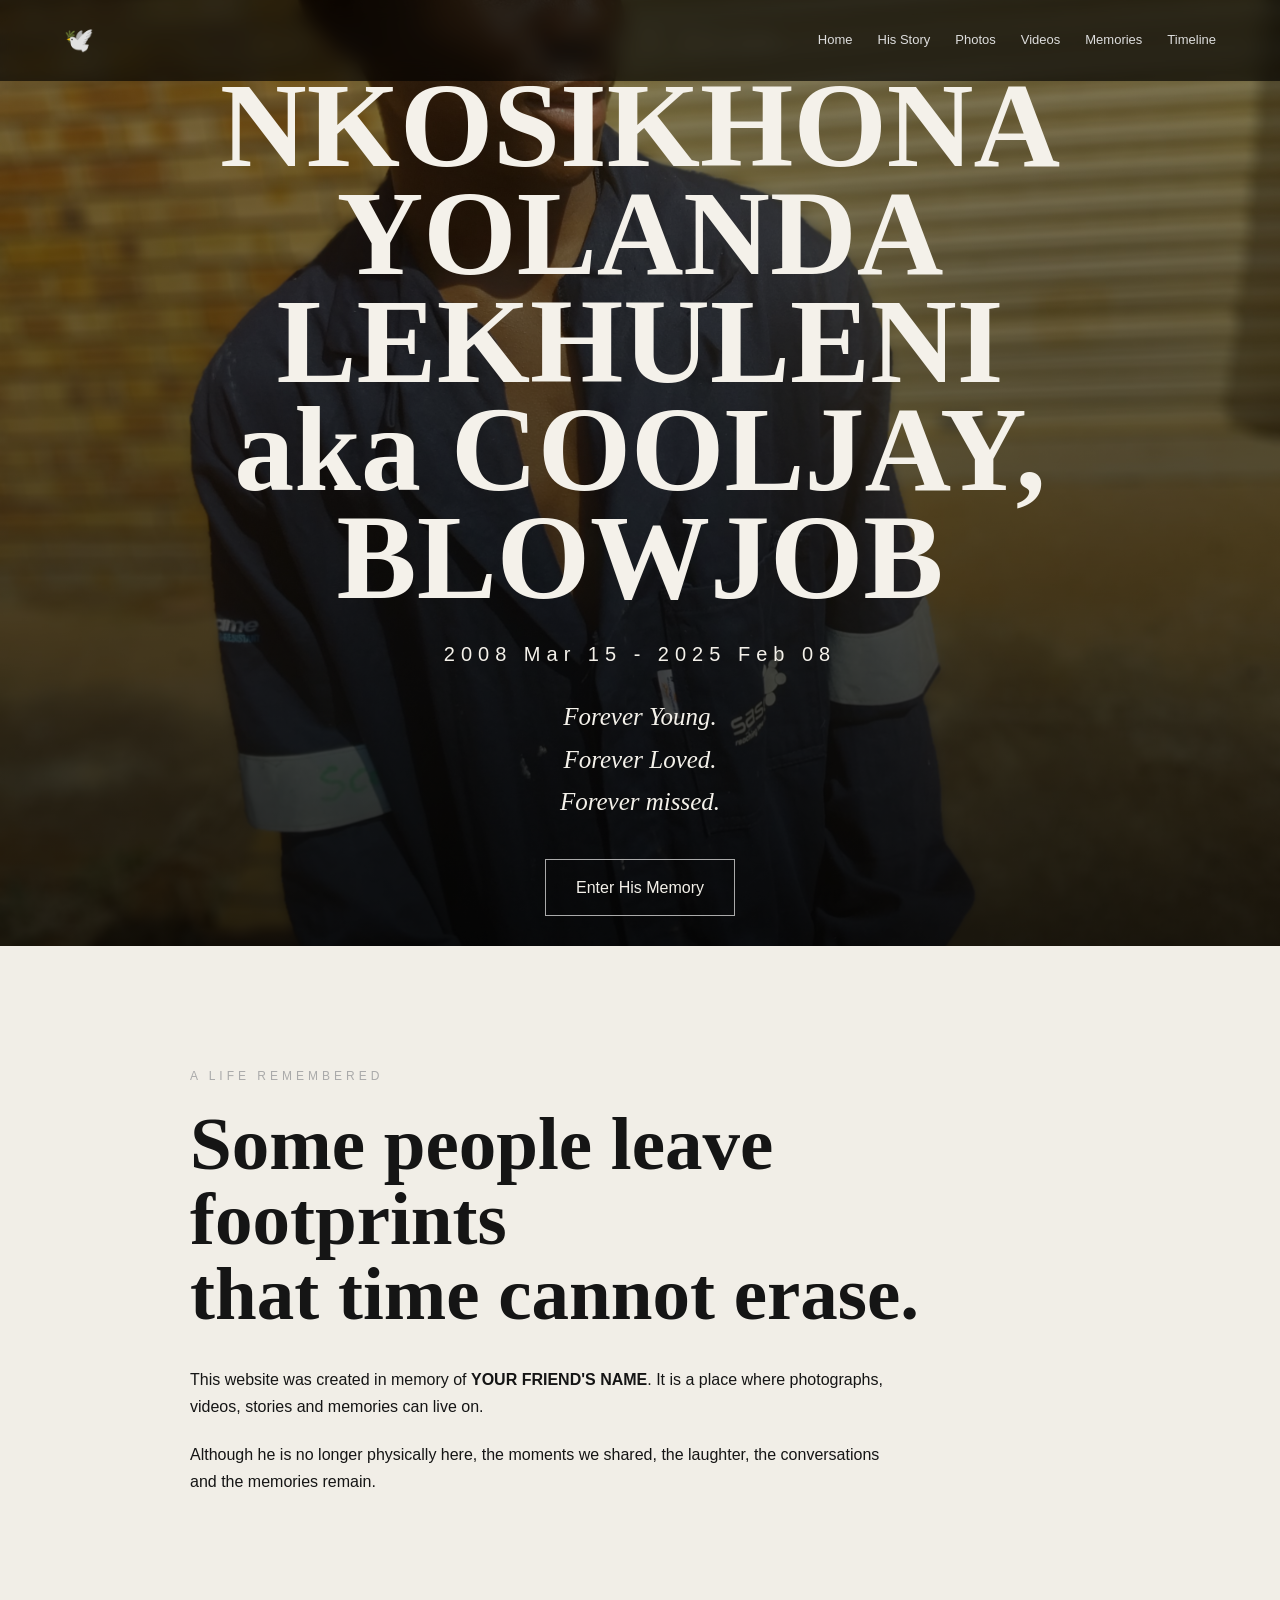
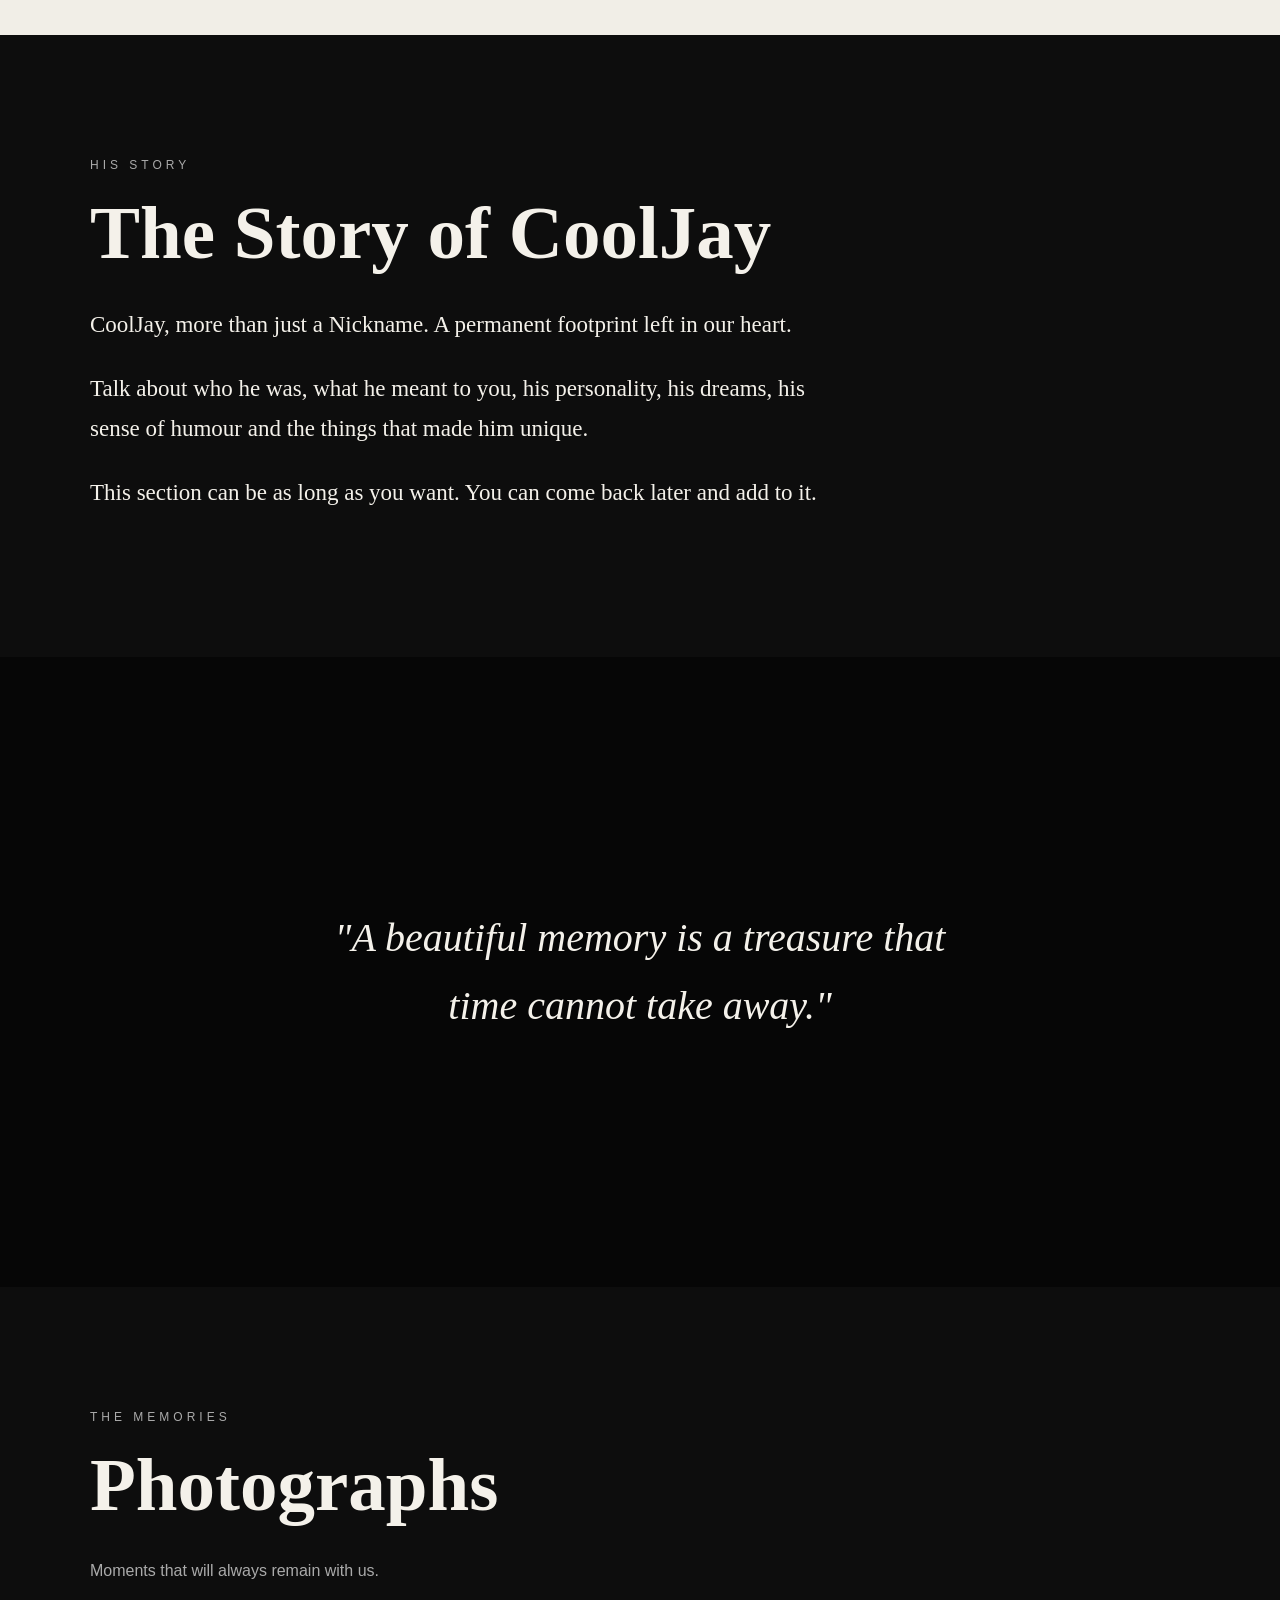
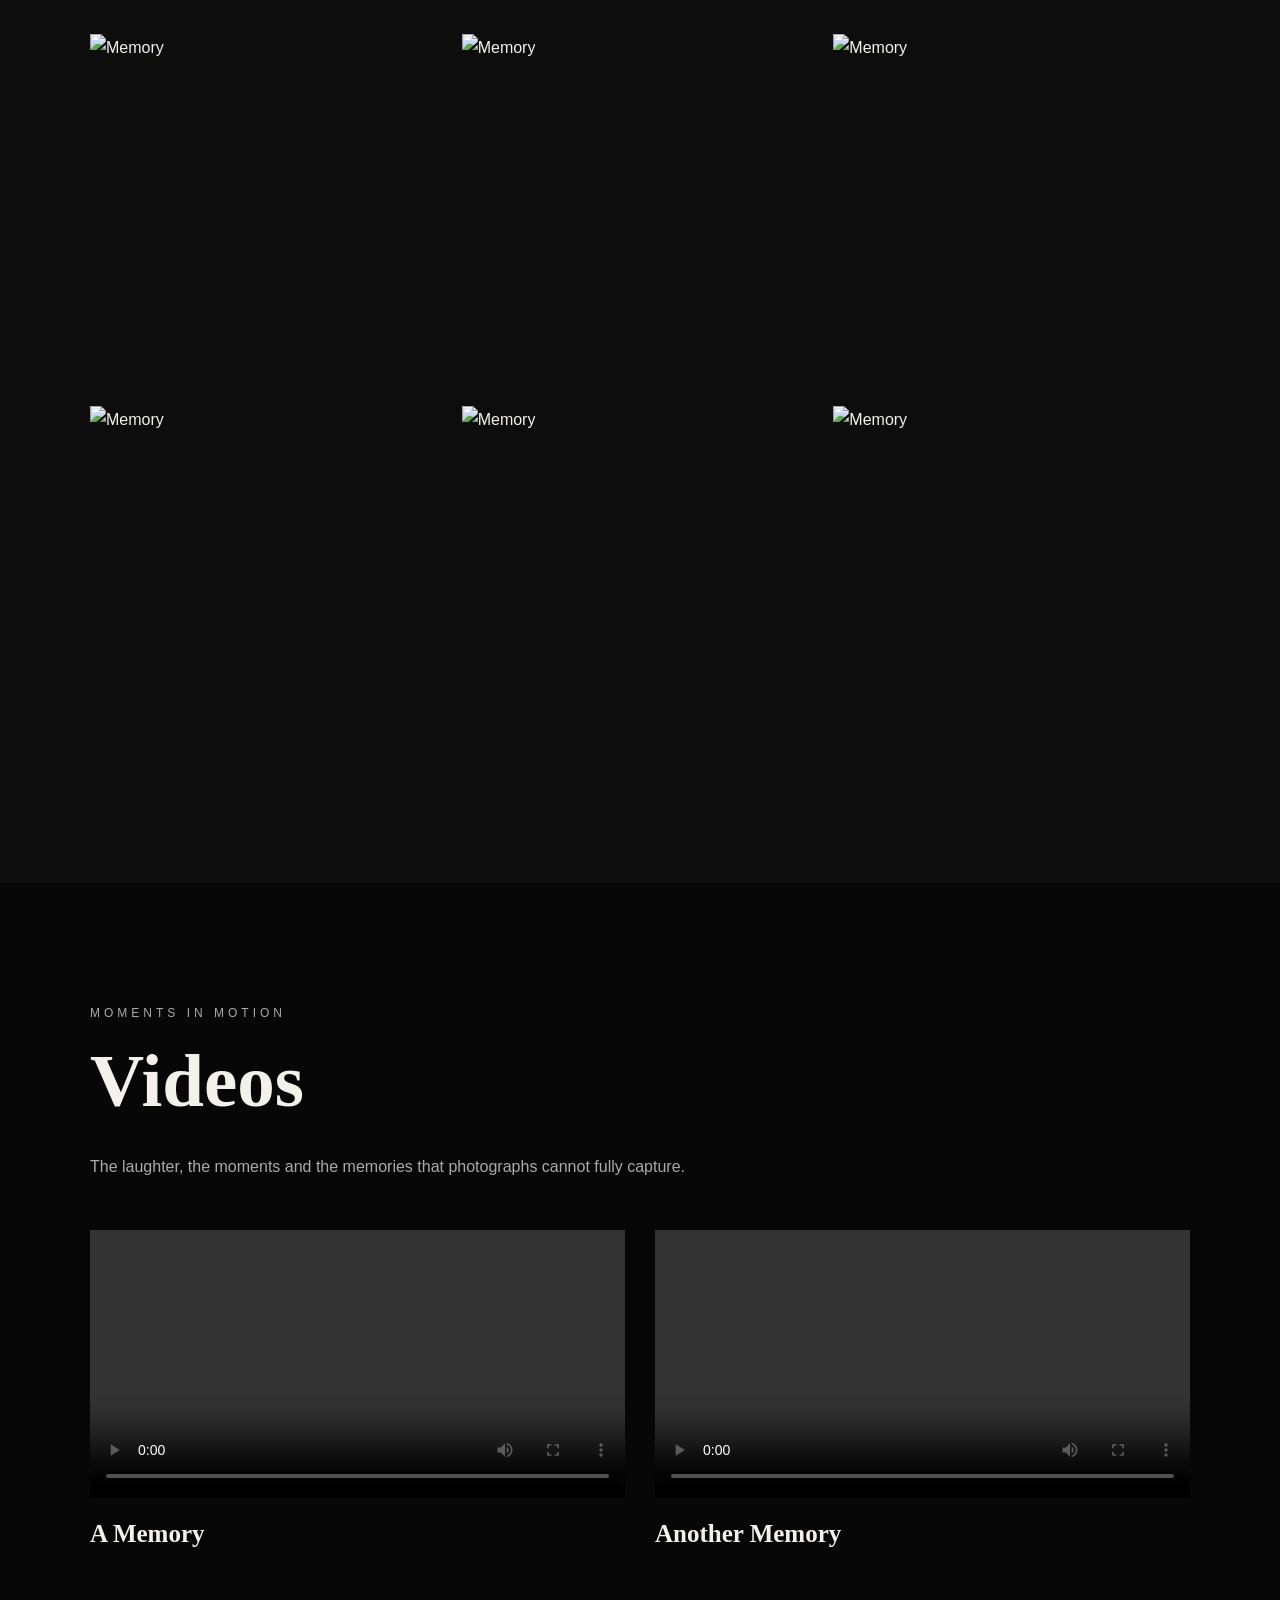
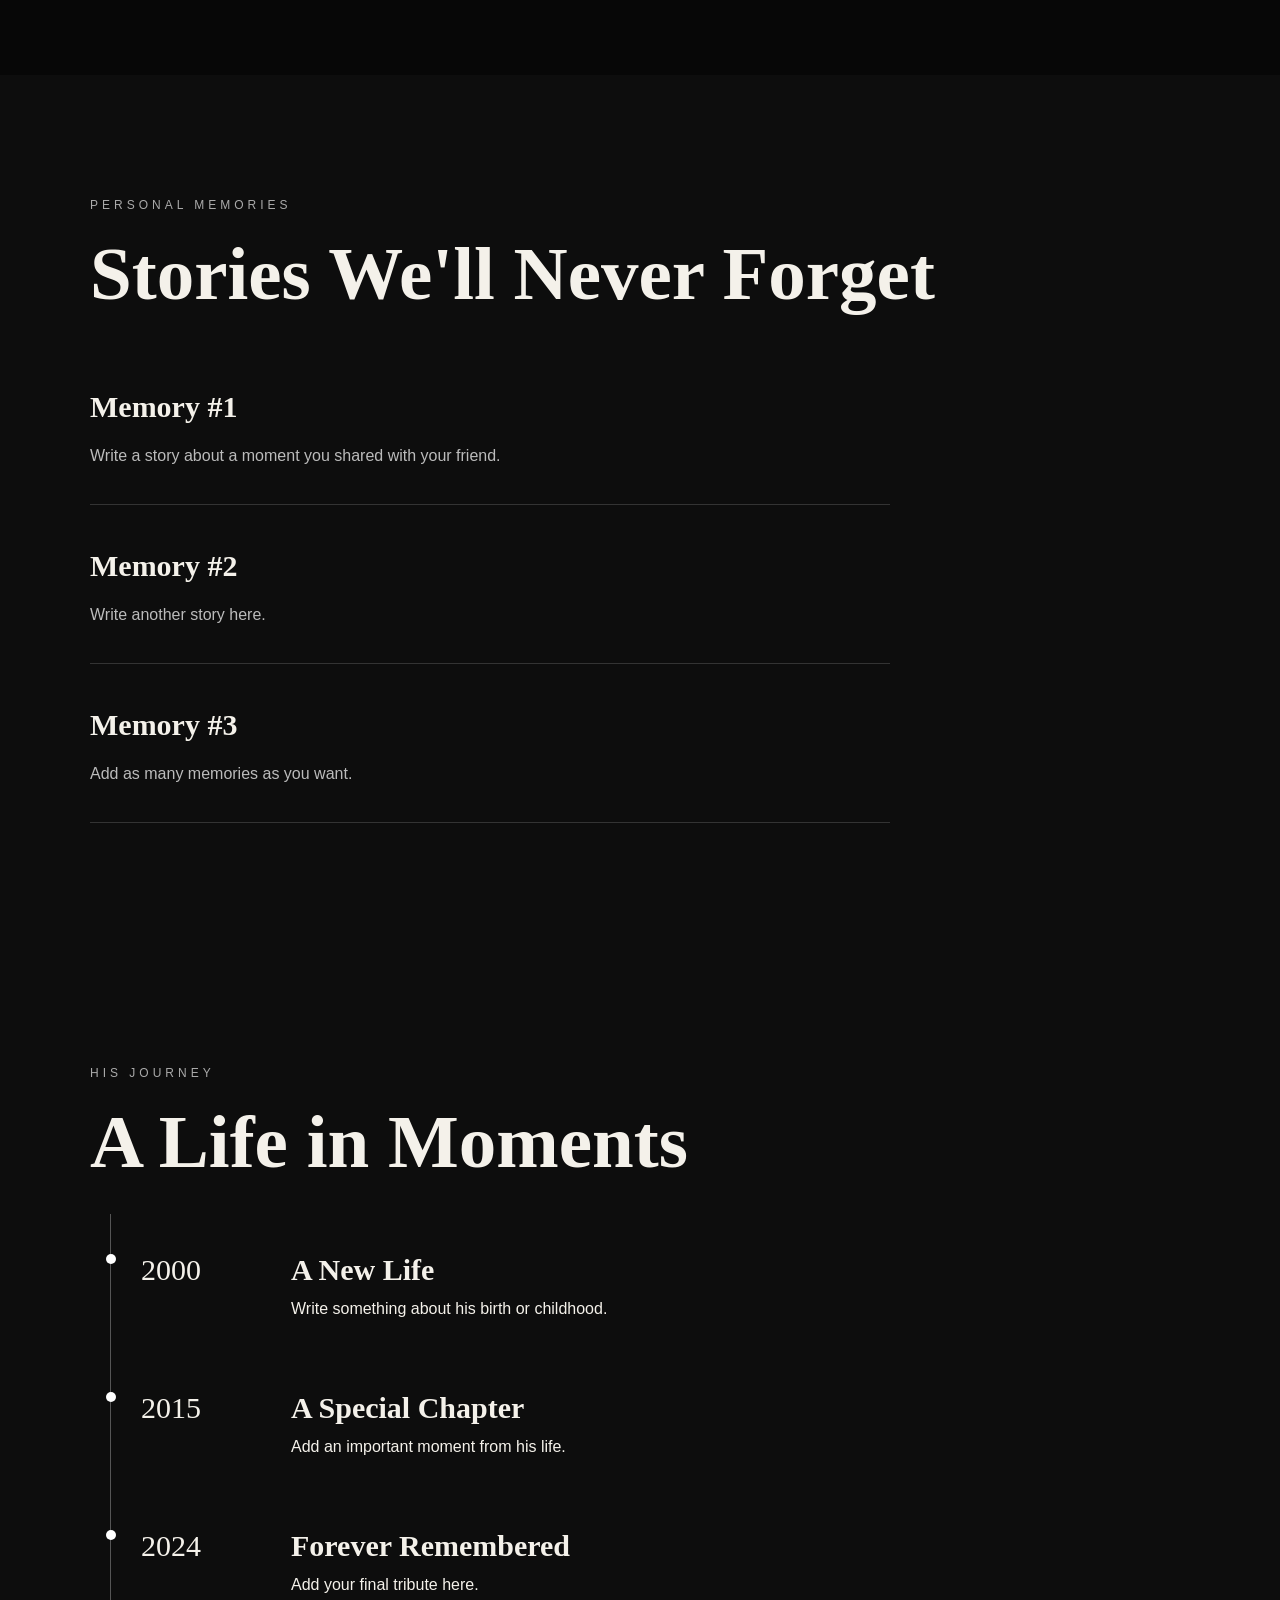
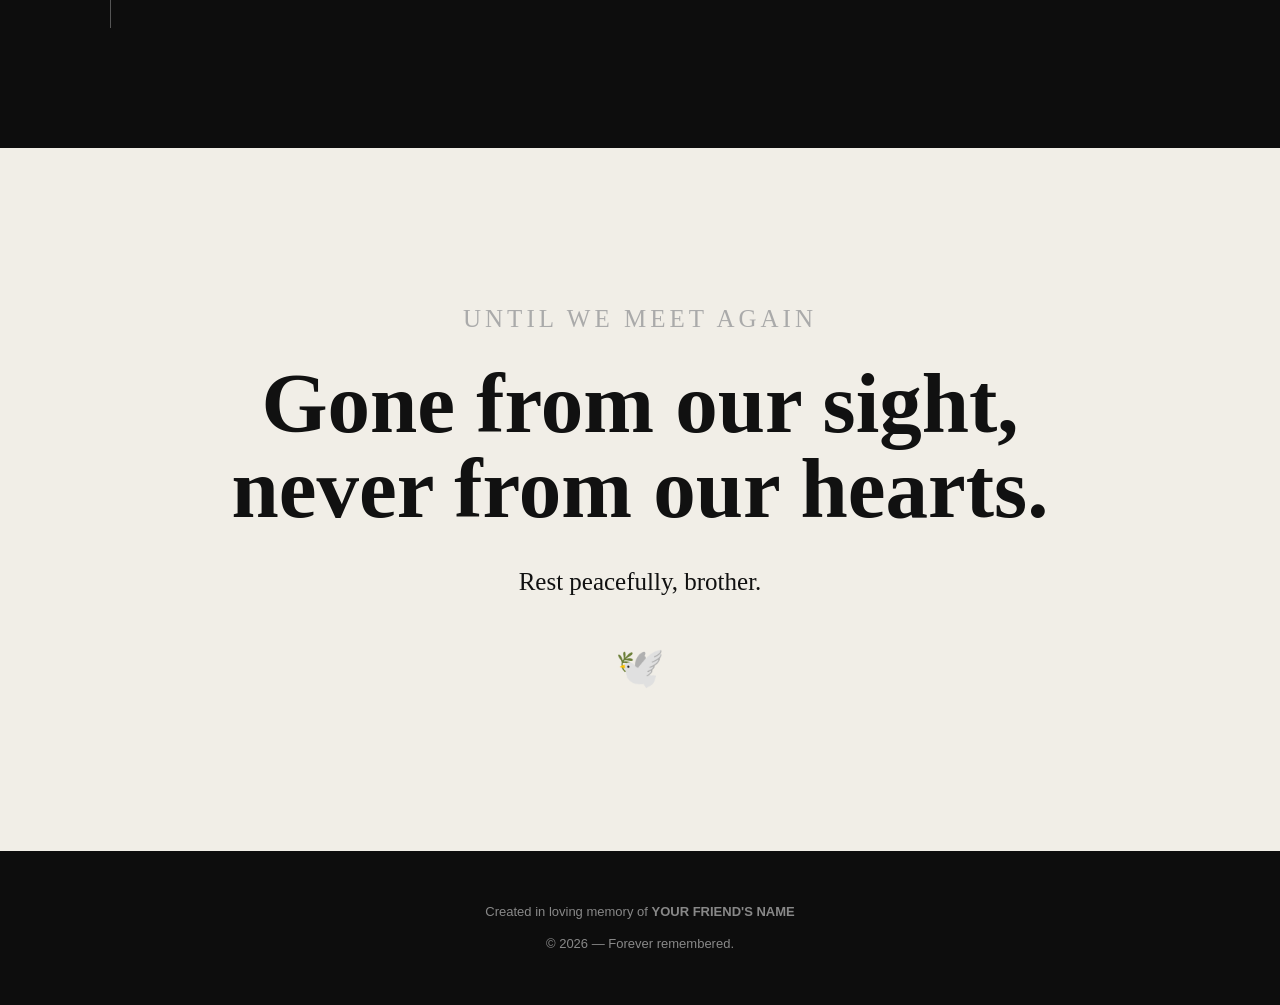
==== commit 5655810c: "Update index.html" ====
--- a/index.html
+++ b/index.html
@@ -93,12 +93,12 @@
 
             <p class="section-label">HIS STORY</p>
 
-            <h2>The Storyof CoolJay</h2>
+            <h2>The Story of CoolJay</h2>
 
             <div class="story">
 
                 <p>
-                    Write your friend's story here.
+                    CoolJay, more than just a Nickname. A permanent footprint left in our heart. 
                 </p>
 
                 <p>
